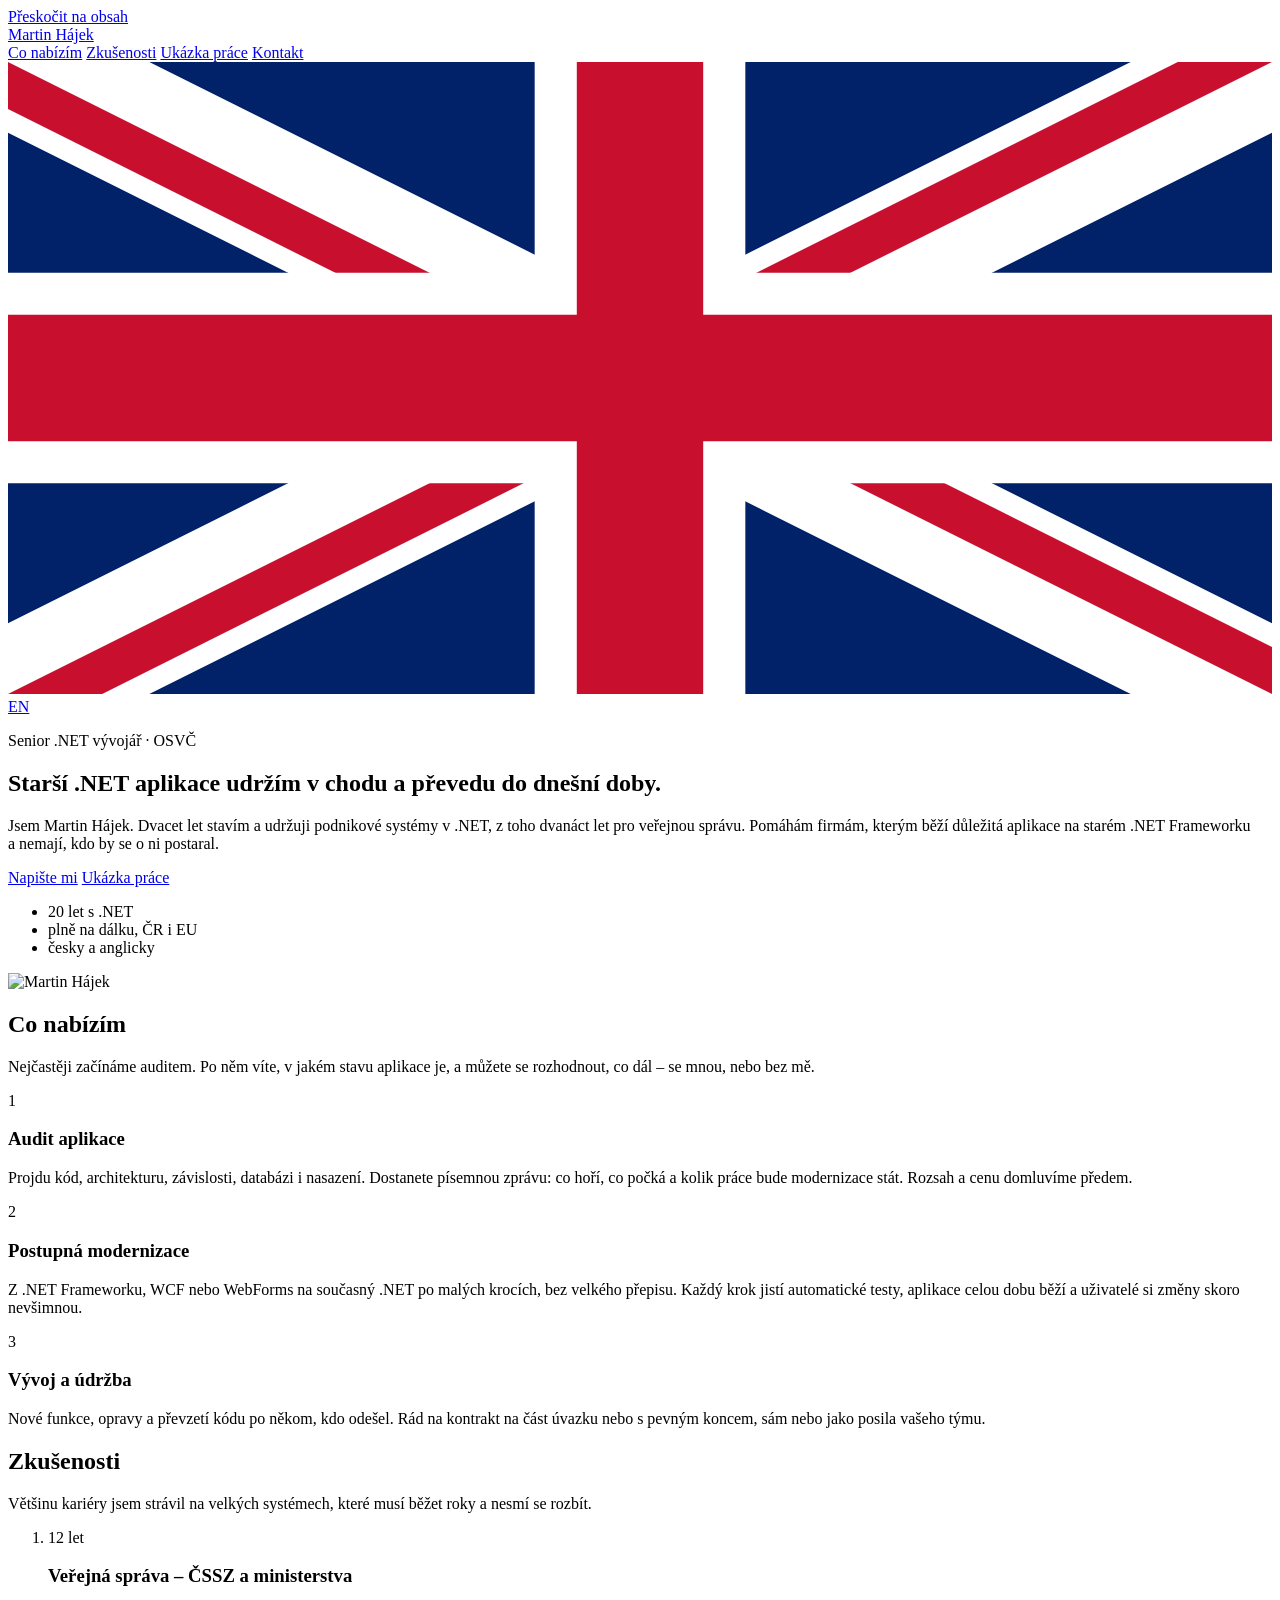
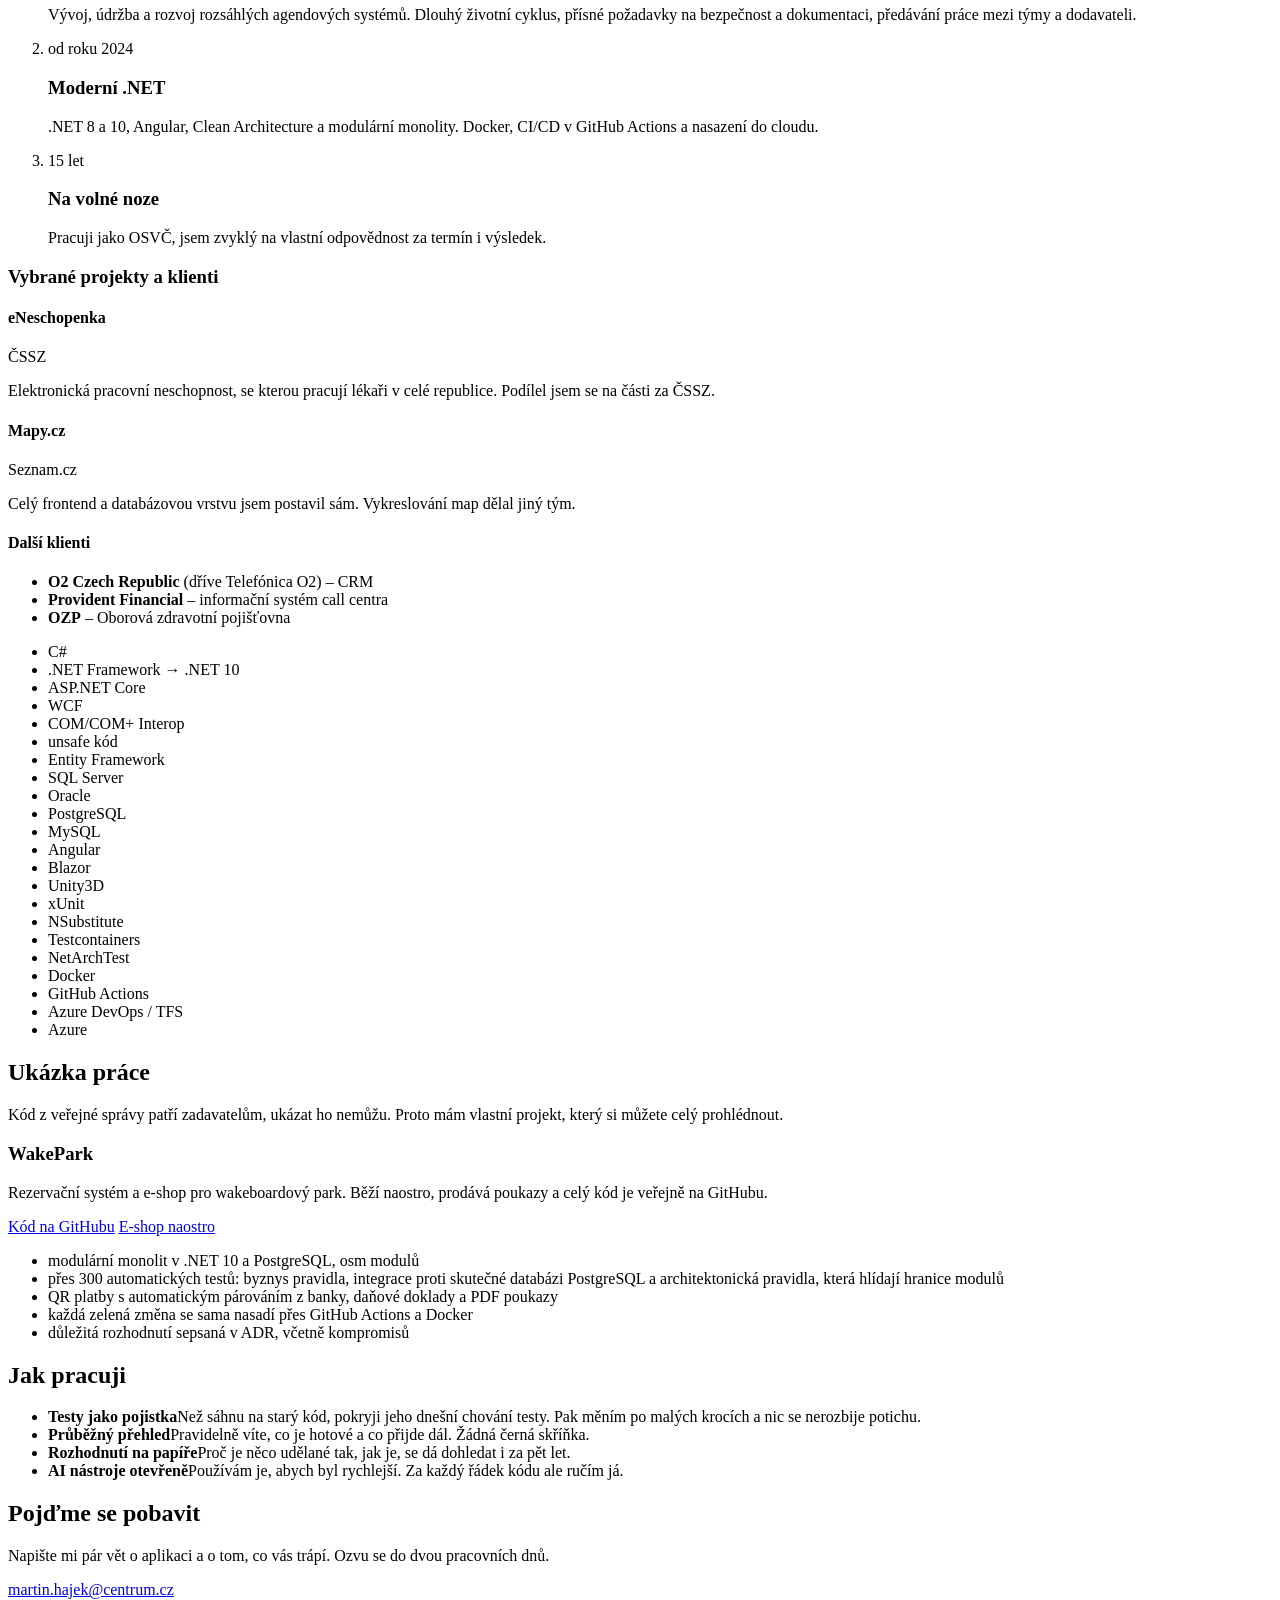
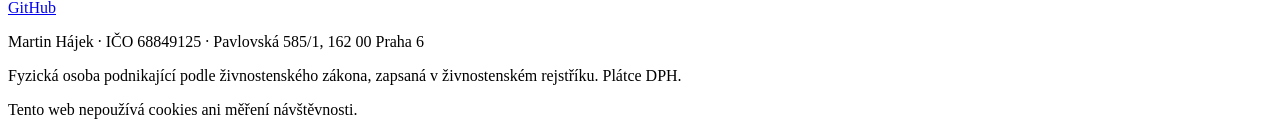
==== site/index.html @ a6adc8f2 "Důraz na automatické testy Modernizaci jistí testy, „Jak pracuji“ začíná charakterizačními testy pře" ====
<!doctype html>
<html lang="cs">
<head>
  <meta charset="utf-8">
  <meta name="viewport" content="width=device-width, initial-scale=1">
  <title>Martin Hájek – senior .NET vývojář, modernizace legacy aplikací</title>
  <meta name="description" content="Senior .NET vývojář na volné noze. Audit, údržba a postupná modernizace podnikových aplikací v .NET – 20 let praxe, 12 let na systémech veřejné správy.">
  <link rel="canonical" href="https://martinhajek.dev/">
  <link rel="alternate" hreflang="cs" href="https://martinhajek.dev/">
  <link rel="alternate" hreflang="en" href="https://martinhajek.dev/en/">
  <link rel="alternate" hreflang="x-default" href="https://martinhajek.dev/">
  <link rel="icon" href="/favicon.svg" type="image/svg+xml">
  <link rel="stylesheet" href="/styles.css">
  <meta property="og:type" content="website">
  <meta property="og:locale" content="cs_CZ">
  <meta property="og:title" content="Martin Hájek – senior .NET vývojář">
  <meta property="og:description" content="Audit, údržba a postupná modernizace podnikových aplikací v .NET.">
  <meta property="og:url" content="https://martinhajek.dev/">
  <script type="application/ld+json">
  {
    "@context": "https://schema.org",
    "@type": "Person",
    "name": "Martin Hájek",
    "jobTitle": "Senior .NET Developer",
    "url": "https://martinhajek.dev/",
    "email": "mailto:martin.hajek@centrum.cz",
    "sameAs": ["https://github.com/martasIII"],
    "knowsLanguage": ["cs", "en"]
  }
  </script>
</head>
<body>
  <a class="skip" href="#obsah">Přeskočit na obsah</a>

  <header class="header">
    <div class="wrap">
      <a class="brand" href="/">Martin Hájek</a>
      <nav class="nav" aria-label="Hlavní">
        <a href="#nabidka">Co nabízím</a>
        <a href="#zkusenosti">Zkušenosti</a>
        <a href="#ukazka">Ukázka práce</a>
        <a href="#kontakt">Kontakt</a>
      </nav>
      <a class="lang" href="/en/" hreflang="en" lang="en" title="English version">
        <svg viewBox="0 0 60 30" aria-hidden="true"><clipPath id="t"><path d="M30,15h30v15zv15h-30zh-30v-15zv-15h30z"/></clipPath><path d="M0,0v30h60v-30z" fill="#012169"/><path d="M0,0 60,30M60,0 0,30" stroke="#fff" stroke-width="6"/><path d="M0,0 60,30M60,0 0,30" clip-path="url(#t)" stroke="#C8102E" stroke-width="4"/><path d="M30,0v30M0,15h60" stroke="#fff" stroke-width="10"/><path d="M30,0v30M0,15h60" stroke="#C8102E" stroke-width="6"/></svg>
        EN
      </a>
    </div>
  </header>

  <main id="obsah">
    <section class="hero">
      <div class="wrap">
        <div>
          <p class="eyebrow">Senior .NET vývojář · OSVČ</p>
          <h1>Starší .NET aplikace udržím v&nbsp;chodu a&nbsp;převedu do dnešní doby.</h1>
          <p class="lead">Jsem Martin Hájek. Dvacet let stavím a&nbsp;udržuji podnikové systémy v&nbsp;.NET, z&nbsp;toho dvanáct let pro veřejnou správu. Pomáhám firmám, kterým běží důležitá aplikace na starém .NET Frameworku a&nbsp;nemají, kdo by se o&nbsp;ni postaral.</p>
          <div class="actions">
            <a class="button button--primary" href="mailto:martin.hajek@centrum.cz">Napište mi</a>
            <a class="button button--ghost" href="#ukazka">Ukázka práce</a>
          </div>
          <ul class="facts">
            <li>20 let s&nbsp;.NET</li>
            <li>plně na dálku, ČR i&nbsp;EU</li>
            <li>česky a&nbsp;anglicky</li>
          </ul>
        </div>
        <div class="portrait">
          <img src="/img/martin-hajek-480.jpg" srcset="/img/martin-hajek-480.jpg 480w, /img/martin-hajek-960.jpg 960w" sizes="(min-width: 48rem) 16rem, 60vw" width="480" height="480" alt="Martin Hájek" fetchpriority="high">
        </div>
      </div>
    </section>

    <section class="section" id="nabidka">
      <div class="wrap">
        <h2>Co nabízím</h2>
        <p class="section__intro">Nejčastěji začínáme auditem. Po něm víte, v&nbsp;jakém stavu aplikace je, a&nbsp;můžete se rozhodnout, co dál – se mnou, nebo bez mě.</p>
        <div class="cards">
          <article class="card">
            <span class="card__num">1</span>
            <h3>Audit aplikace</h3>
            <p>Projdu kód, architekturu, závislosti, databázi i&nbsp;nasazení. Dostanete písemnou zprávu: co hoří, co počká a&nbsp;kolik práce bude modernizace stát. Rozsah a&nbsp;cenu domluvíme předem.</p>
          </article>
          <article class="card">
            <span class="card__num">2</span>
            <h3>Postupná modernizace</h3>
            <p>Z .NET Frameworku, WCF nebo WebForms na současný .NET po malých krocích, bez velkého přepisu. Každý krok jistí automatické testy, aplikace celou dobu běží a&nbsp;uživatelé si změny skoro nevšimnou.</p>
          </article>
          <article class="card">
            <span class="card__num">3</span>
            <h3>Vývoj a&nbsp;údržba</h3>
            <p>Nové funkce, opravy a&nbsp;převzetí kódu po někom, kdo odešel. Rád na kontrakt na část úvazku nebo s&nbsp;pevným koncem, sám nebo jako posila vašeho týmu.</p>
          </article>
        </div>
      </div>
    </section>

    <section class="section" id="zkusenosti">
      <div class="wrap">
        <h2>Zkušenosti</h2>
        <p class="section__intro">Většinu kariéry jsem strávil na velkých systémech, které musí běžet roky a&nbsp;nesmí se rozbít.</p>
        <ol class="timeline">
          <li>
            <div class="timeline__when">12 let</div>
            <div>
              <h3>Veřejná správa – ČSSZ a&nbsp;ministerstva</h3>
              <p>Vývoj, údržba a&nbsp;rozvoj rozsáhlých agendových systémů. Dlouhý životní cyklus, přísné požadavky na bezpečnost a&nbsp;dokumentaci, předávání práce mezi týmy a&nbsp;dodavateli.</p>
            </div>
          </li>
          <li>
            <div class="timeline__when">od roku 2024</div>
            <div>
              <h3>Moderní .NET</h3>
              <p>.NET 8 a&nbsp;10, Angular, Clean Architecture a&nbsp;modulární monolity. Docker, CI/CD v&nbsp;GitHub Actions a&nbsp;nasazení do cloudu.</p>
            </div>
          </li>
          <li>
            <div class="timeline__when">15 let</div>
            <div>
              <h3>Na volné noze</h3>
              <p>Pracuji jako OSVČ, jsem zvyklý na vlastní odpovědnost za termín i&nbsp;výsledek.</p>
            </div>
          </li>
        </ol>
        <h3 class="subhead">Vybrané projekty a&nbsp;klienti</h3>
        <div class="cards cards--spaced">
          <article class="card">
            <h4>eNeschopenka</h4>
            <p class="card__who">ČSSZ</p>
            <p>Elektronická pracovní neschopnost, se kterou pracují lékaři v&nbsp;celé republice. Podílel jsem se na části za ČSSZ.</p>
          </article>
          <article class="card">
            <h4>Mapy.cz</h4>
            <p class="card__who">Seznam.cz</p>
            <p>Celý frontend a&nbsp;databázovou vrstvu jsem postavil sám. Vykreslování map dělal jiný tým.</p>
          </article>
          <article class="card">
            <h4>Další klienti</h4>
            <ul class="card__list">
              <li><strong>O2 Czech Republic</strong> (dříve Telefónica O2) – CRM</li>
              <li><strong>Provident Financial</strong> – informační systém call centra</li>
              <li><strong>OZP</strong> – Oborová zdravotní pojišťovna</li>
            </ul>
          </article>
        </div>
        <ul class="tags" aria-label="Technologie">
          <li>C#</li>
          <li>.NET Framework → .NET 10</li>
          <li>ASP.NET Core</li>
          <li>WCF</li>
          <li>COM/COM+ Interop</li>
          <li>unsafe kód</li>
          <li>Entity Framework</li>
          <li>SQL Server</li>
          <li>Oracle</li>
          <li>PostgreSQL</li>
          <li>MySQL</li>
          <li>Angular</li>
          <li>Blazor</li>
          <li>Unity3D</li>
          <li>xUnit</li>
          <li>NSubstitute</li>
          <li>Testcontainers</li>
          <li>NetArchTest</li>
          <li>Docker</li>
          <li>GitHub Actions</li>
          <li>Azure DevOps / TFS</li>
          <li>Azure</li>
        </ul>
      </div>
    </section>

    <section class="section" id="ukazka">
      <div class="wrap">
        <h2>Ukázka práce</h2>
        <p class="section__intro">Kód z&nbsp;veřejné správy patří zadavatelům, ukázat ho nemůžu. Proto mám vlastní projekt, který si můžete celý prohlédnout.</p>
        <div class="showcase">
          <div>
            <h3>WakePark</h3>
            <p>Rezervační systém a&nbsp;e-shop pro wakeboardový park. Běží naostro, prodává poukazy a&nbsp;celý kód je veřejně na GitHubu.</p>
            <div class="actions">
              <a class="button button--primary" href="https://github.com/martasIII/WakePark">Kód na GitHubu</a>
              <a class="button button--ghost" href="https://novy.wake-dzban.cz/eshop">E-shop naostro</a>
            </div>
          </div>
          <ul class="checks">
            <li>modulární monolit v&nbsp;.NET 10 a&nbsp;PostgreSQL, osm modulů</li>
            <li>přes 300 automatických testů: byznys pravidla, integrace proti skutečné databázi PostgreSQL a&nbsp;architektonická pravidla, která hlídají hranice modulů</li>
            <li>QR platby s&nbsp;automatickým párováním z&nbsp;banky, daňové doklady a&nbsp;PDF poukazy</li>
            <li>každá zelená změna se sama nasadí přes GitHub Actions a&nbsp;Docker</li>
            <li>důležitá rozhodnutí sepsaná v&nbsp;ADR, včetně kompromisů</li>
          </ul>
        </div>
      </div>
    </section>

    <section class="section" id="jak-pracuji">
      <div class="wrap">
        <h2>Jak pracuji</h2>
        <ul class="principles">
          <li><strong>Testy jako pojistka</strong><span>Než sáhnu na starý kód, pokryji jeho dnešní chování testy. Pak měním po malých krocích a&nbsp;nic se nerozbije potichu.</span></li>
          <li><strong>Průběžný přehled</strong><span>Pravidelně víte, co je hotové a&nbsp;co přijde dál. Žádná černá skříňka.</span></li>
          <li><strong>Rozhodnutí na papíře</strong><span>Proč je něco udělané tak, jak je, se dá dohledat i&nbsp;za pět let.</span></li>
          <li><strong>AI nástroje otevřeně</strong><span>Používám je, abych byl rychlejší. Za každý řádek kódu ale ručím já.</span></li>
        </ul>
      </div>
    </section>

    <section class="section contact" id="kontakt">
      <div class="wrap">
        <h2>Pojďme se pobavit</h2>
        <p class="section__intro">Napište mi pár vět o&nbsp;aplikaci a&nbsp;o&nbsp;tom, co vás trápí. Ozvu se do dvou pracovních dnů.</p>
        <a class="contact__mail" href="mailto:martin.hajek@centrum.cz">martin.hajek@centrum.cz</a>
        <div class="actions">
          <a class="button button--ghost" href="https://github.com/martasIII">GitHub</a>
        </div>
      </div>
    </section>
  </main>

  <footer class="footer">
    <div class="wrap">
      <p>Martin Hájek · IČO 68849125 · Pavlovská 585/1, 162&nbsp;00 Praha&nbsp;6</p>
      <p>Fyzická osoba podnikající podle živnostenského zákona, zapsaná v&nbsp;živnostenském rejstříku. Plátce DPH.</p>
      <p>Tento web nepoužívá cookies ani měření návštěvnosti.</p>
    </div>
  </footer>
</body>
</html>
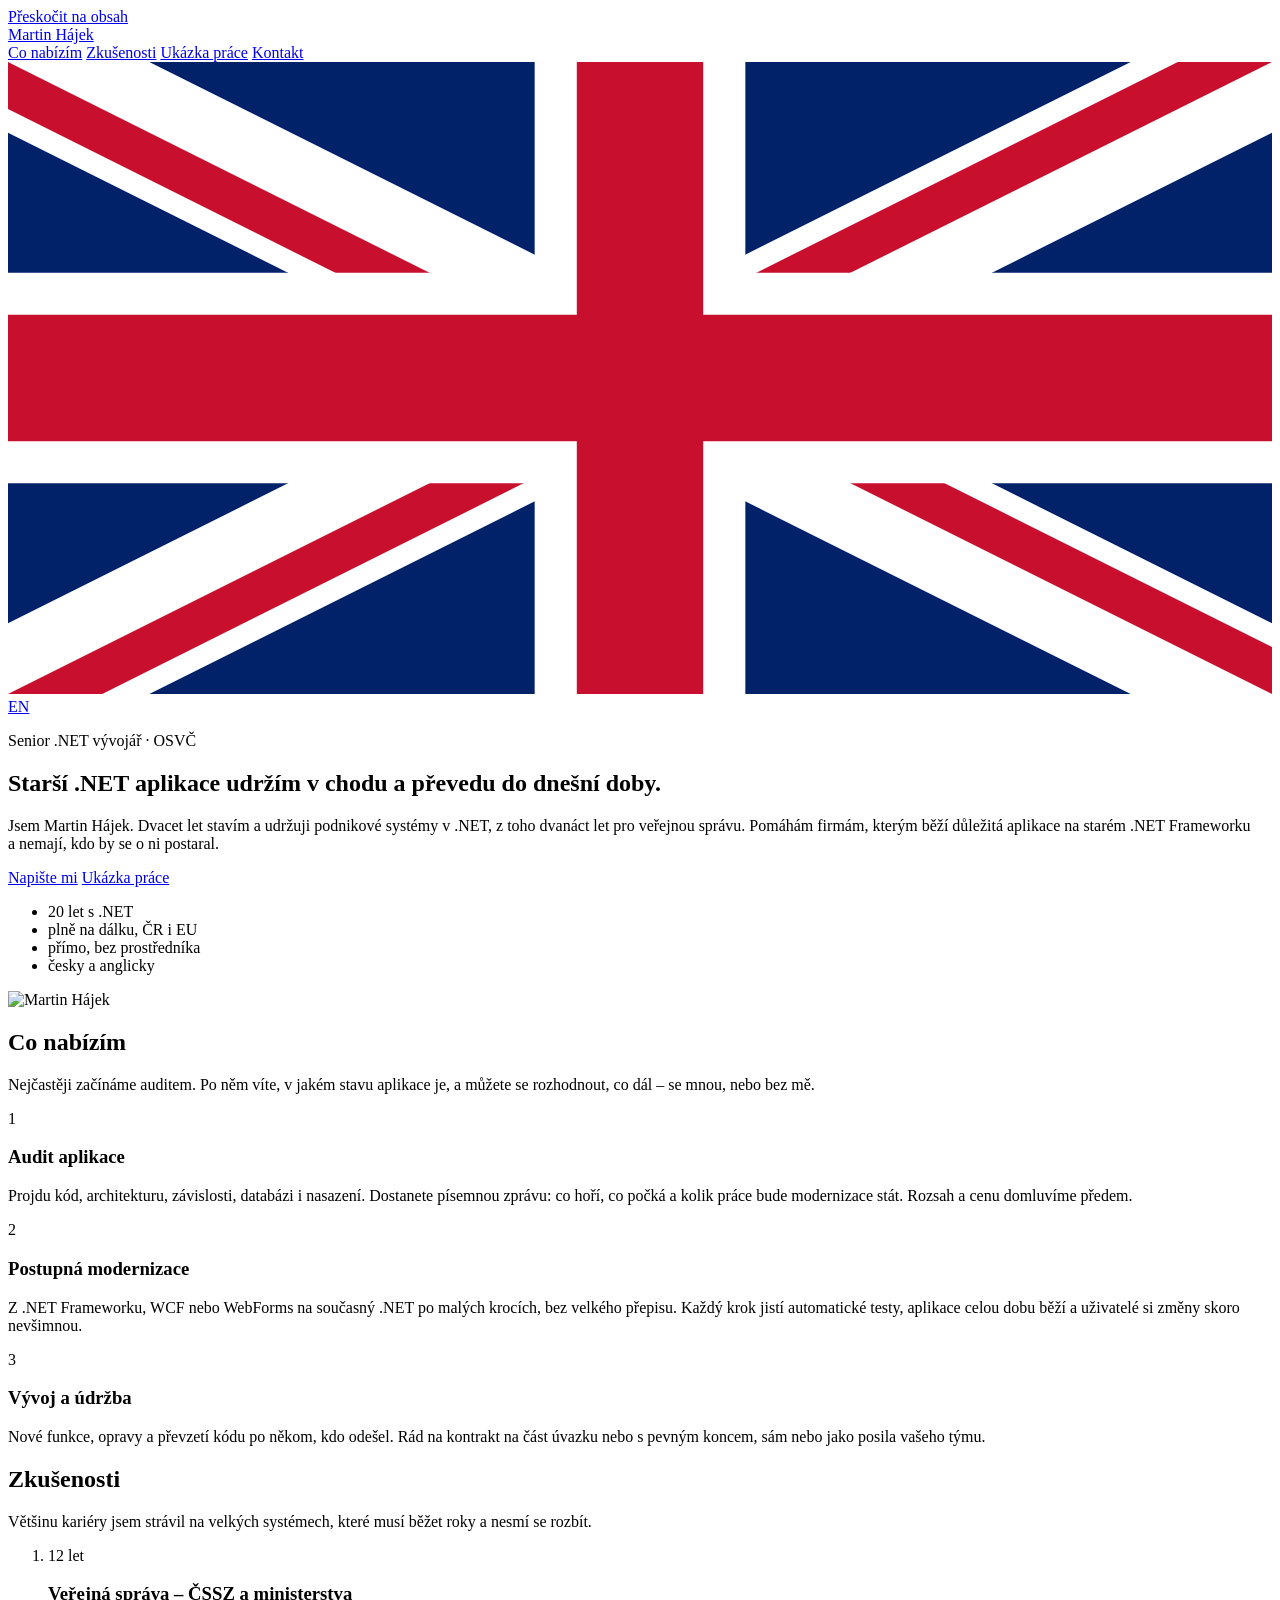
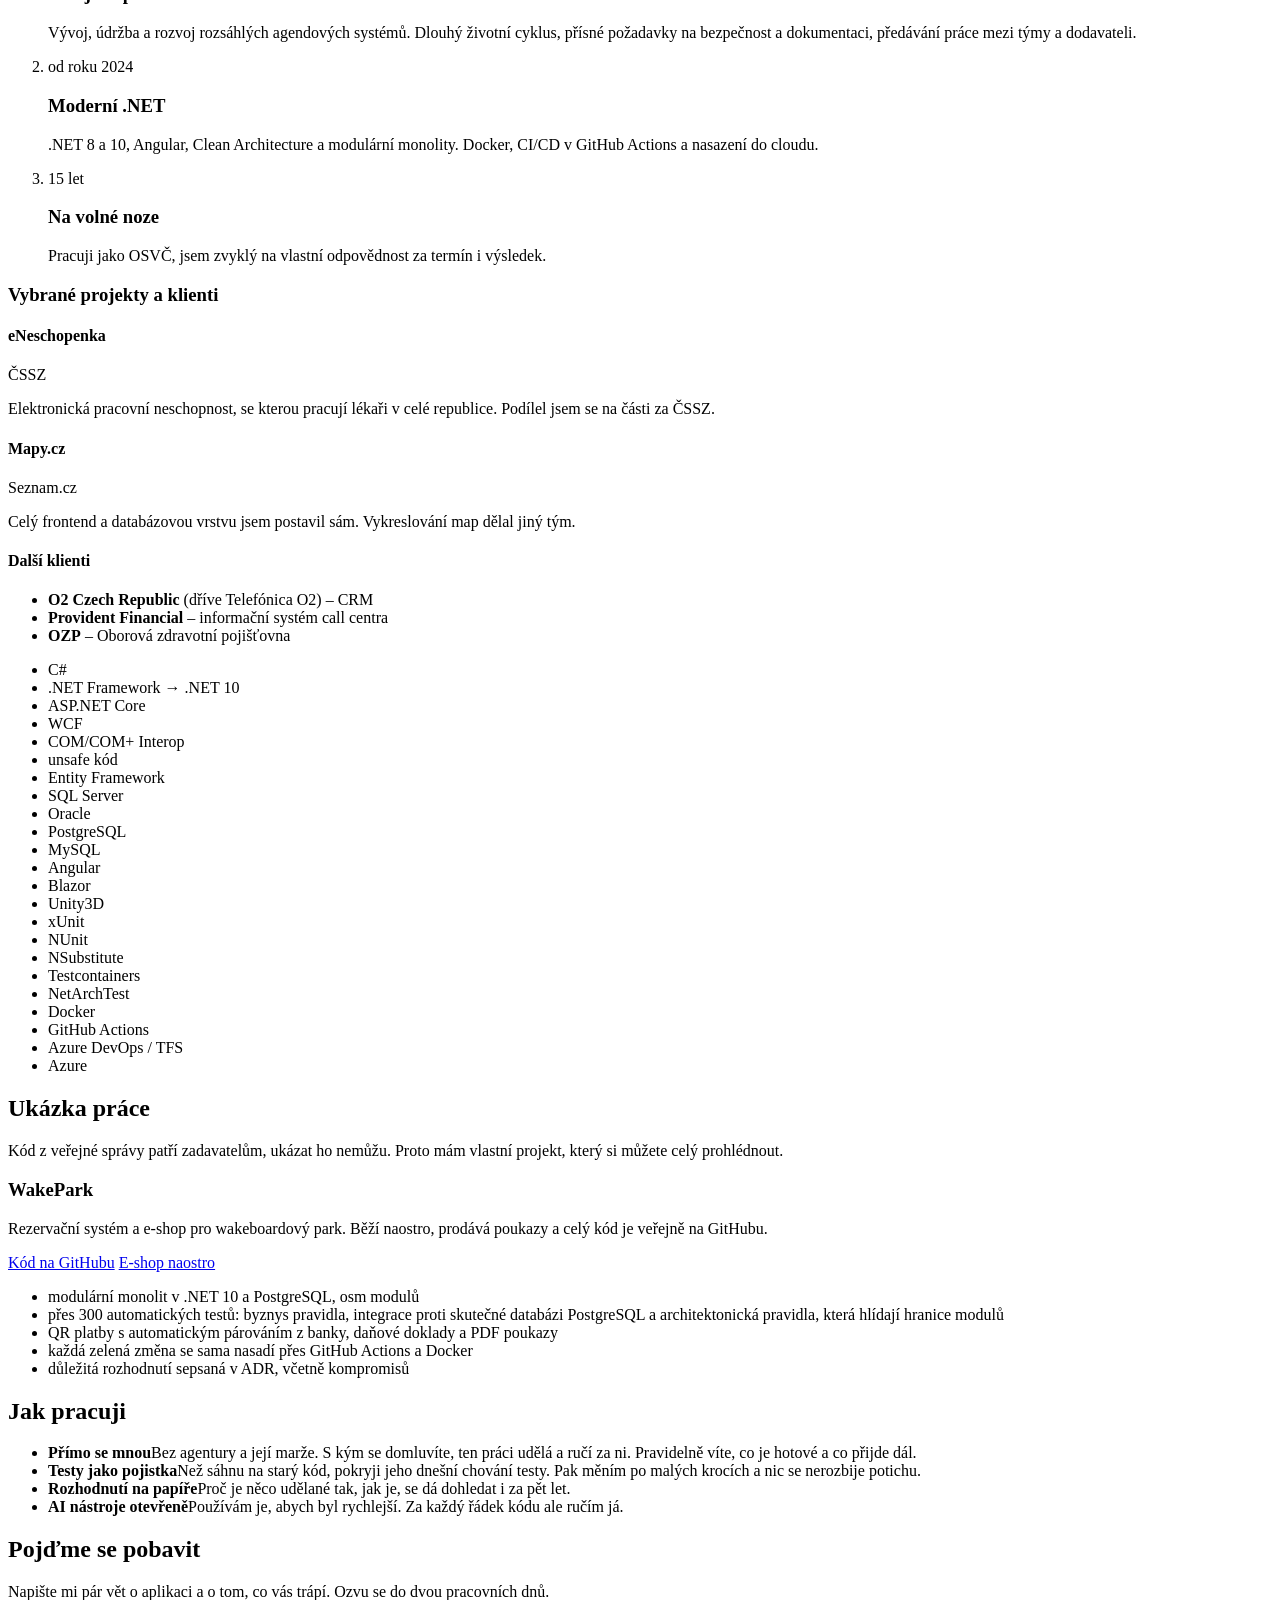
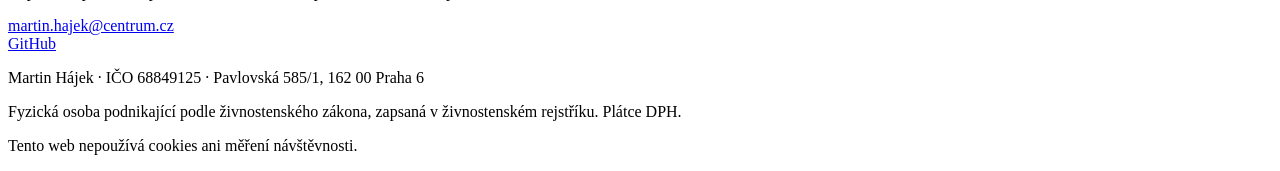
==== commit a76ee644: "Přímá spolupráce bez prostředníka, NUnit „Jak pracuji“ začíná bodem „Přímo se mnou“ (bez agentury a " ====
--- a/site/index.html
+++ b/site/index.html
@@ -62,6 +62,7 @@
           <ul class="facts">
             <li>20 let s&nbsp;.NET</li>
             <li>plně na dálku, ČR i&nbsp;EU</li>
+            <li>přímo, bez prostředníka</li>
             <li>česky a&nbsp;anglicky</li>
           </ul>
         </div>
@@ -159,6 +160,7 @@
           <li>Blazor</li>
           <li>Unity3D</li>
           <li>xUnit</li>
+          <li>NUnit</li>
           <li>NSubstitute</li>
           <li>Testcontainers</li>
           <li>NetArchTest</li>
@@ -198,8 +200,8 @@
       <div class="wrap">
         <h2>Jak pracuji</h2>
         <ul class="principles">
+          <li><strong>Přímo se mnou</strong><span>Bez agentury a&nbsp;její marže. S&nbsp;kým se domluvíte, ten práci udělá a&nbsp;ručí za ni. Pravidelně víte, co je hotové a&nbsp;co přijde dál.</span></li>
           <li><strong>Testy jako pojistka</strong><span>Než sáhnu na starý kód, pokryji jeho dnešní chování testy. Pak měním po malých krocích a&nbsp;nic se nerozbije potichu.</span></li>
-          <li><strong>Průběžný přehled</strong><span>Pravidelně víte, co je hotové a&nbsp;co přijde dál. Žádná černá skříňka.</span></li>
           <li><strong>Rozhodnutí na papíře</strong><span>Proč je něco udělané tak, jak je, se dá dohledat i&nbsp;za pět let.</span></li>
           <li><strong>AI nástroje otevřeně</strong><span>Používám je, abych byl rychlejší. Za každý řádek kódu ale ručím já.</span></li>
         </ul>
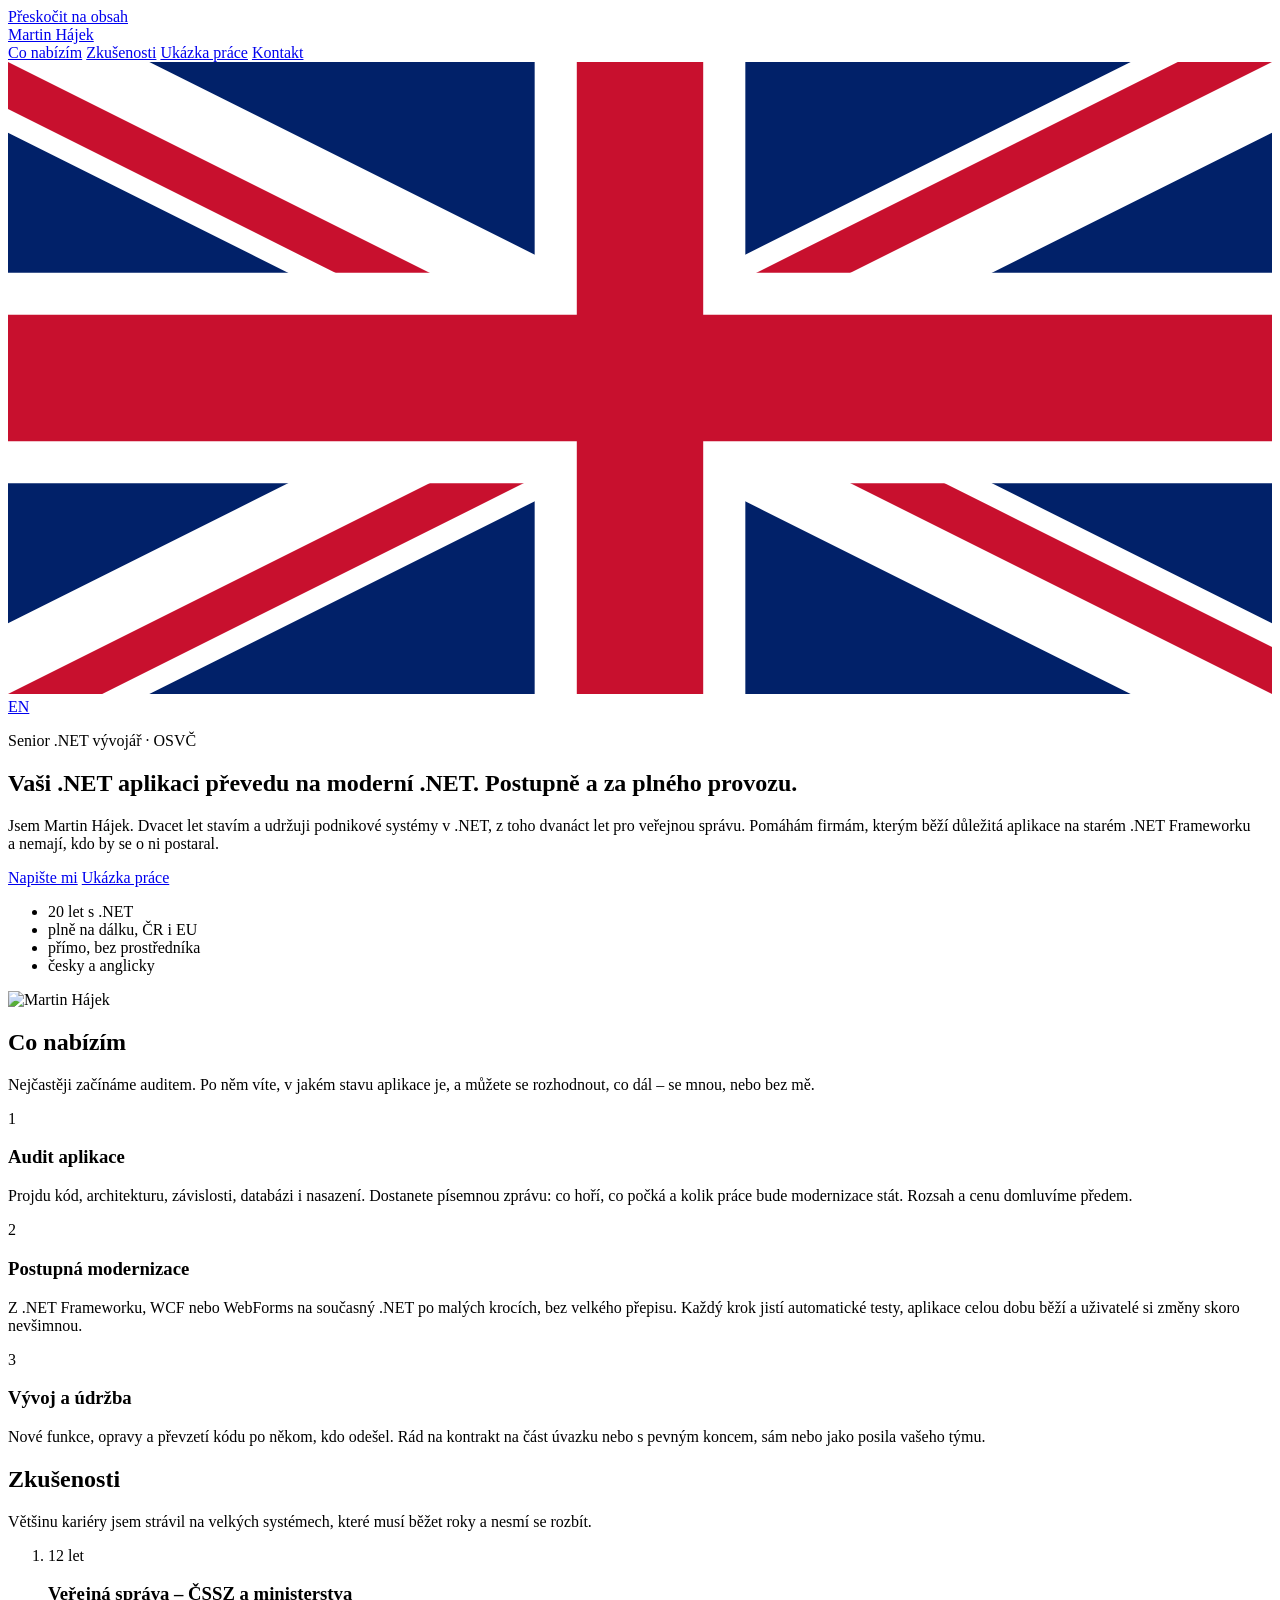
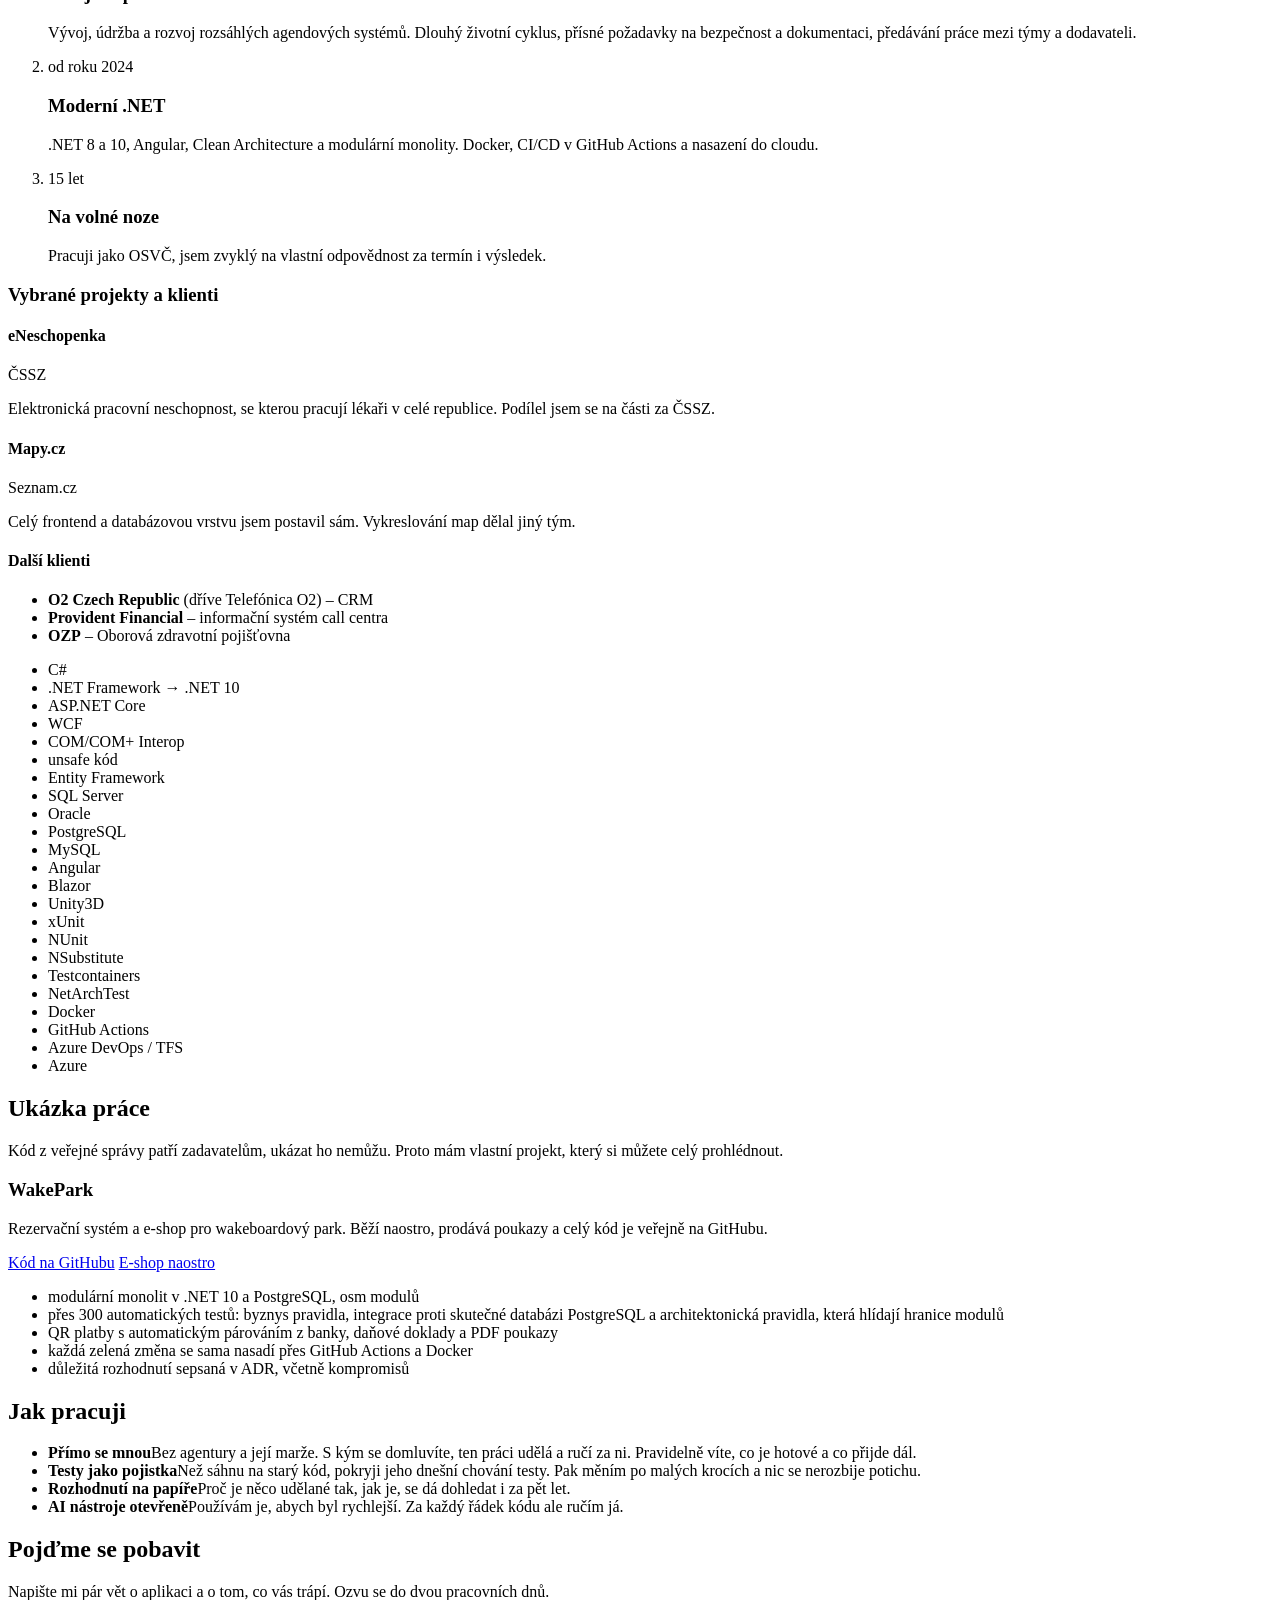
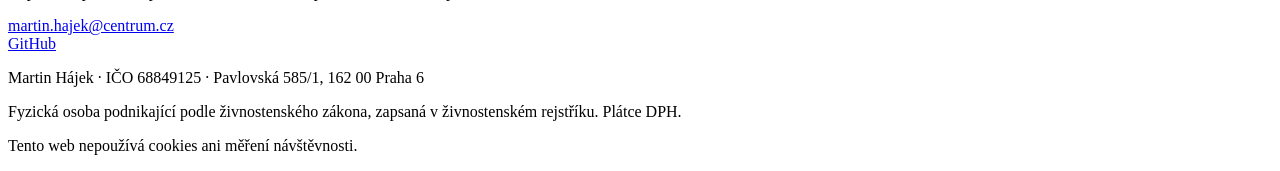
==== commit 11c5c641: "Nadpis: zákazník a moderní .NET místo „Starší“ Co-Authored-By: Claude Opus 5.5 <noreply@anthropic.co" ====
--- a/site/index.html
+++ b/site/index.html
@@ -53,7 +53,7 @@
       <div class="wrap">
         <div>
           <p class="eyebrow">Senior .NET vývojář · OSVČ</p>
-          <h1>Starší .NET aplikace udržím v&nbsp;chodu a&nbsp;převedu do dnešní doby.</h1>
+          <h1>Vaši .NET aplikaci převedu na moderní&nbsp;.NET. Postupně a&nbsp;za plného provozu.</h1>
           <p class="lead">Jsem Martin Hájek. Dvacet let stavím a&nbsp;udržuji podnikové systémy v&nbsp;.NET, z&nbsp;toho dvanáct let pro veřejnou správu. Pomáhám firmám, kterým běží důležitá aplikace na starém .NET Frameworku a&nbsp;nemají, kdo by se o&nbsp;ni postaral.</p>
           <div class="actions">
             <a class="button button--primary" href="mailto:martin.hajek@centrum.cz">Napište mi</a>
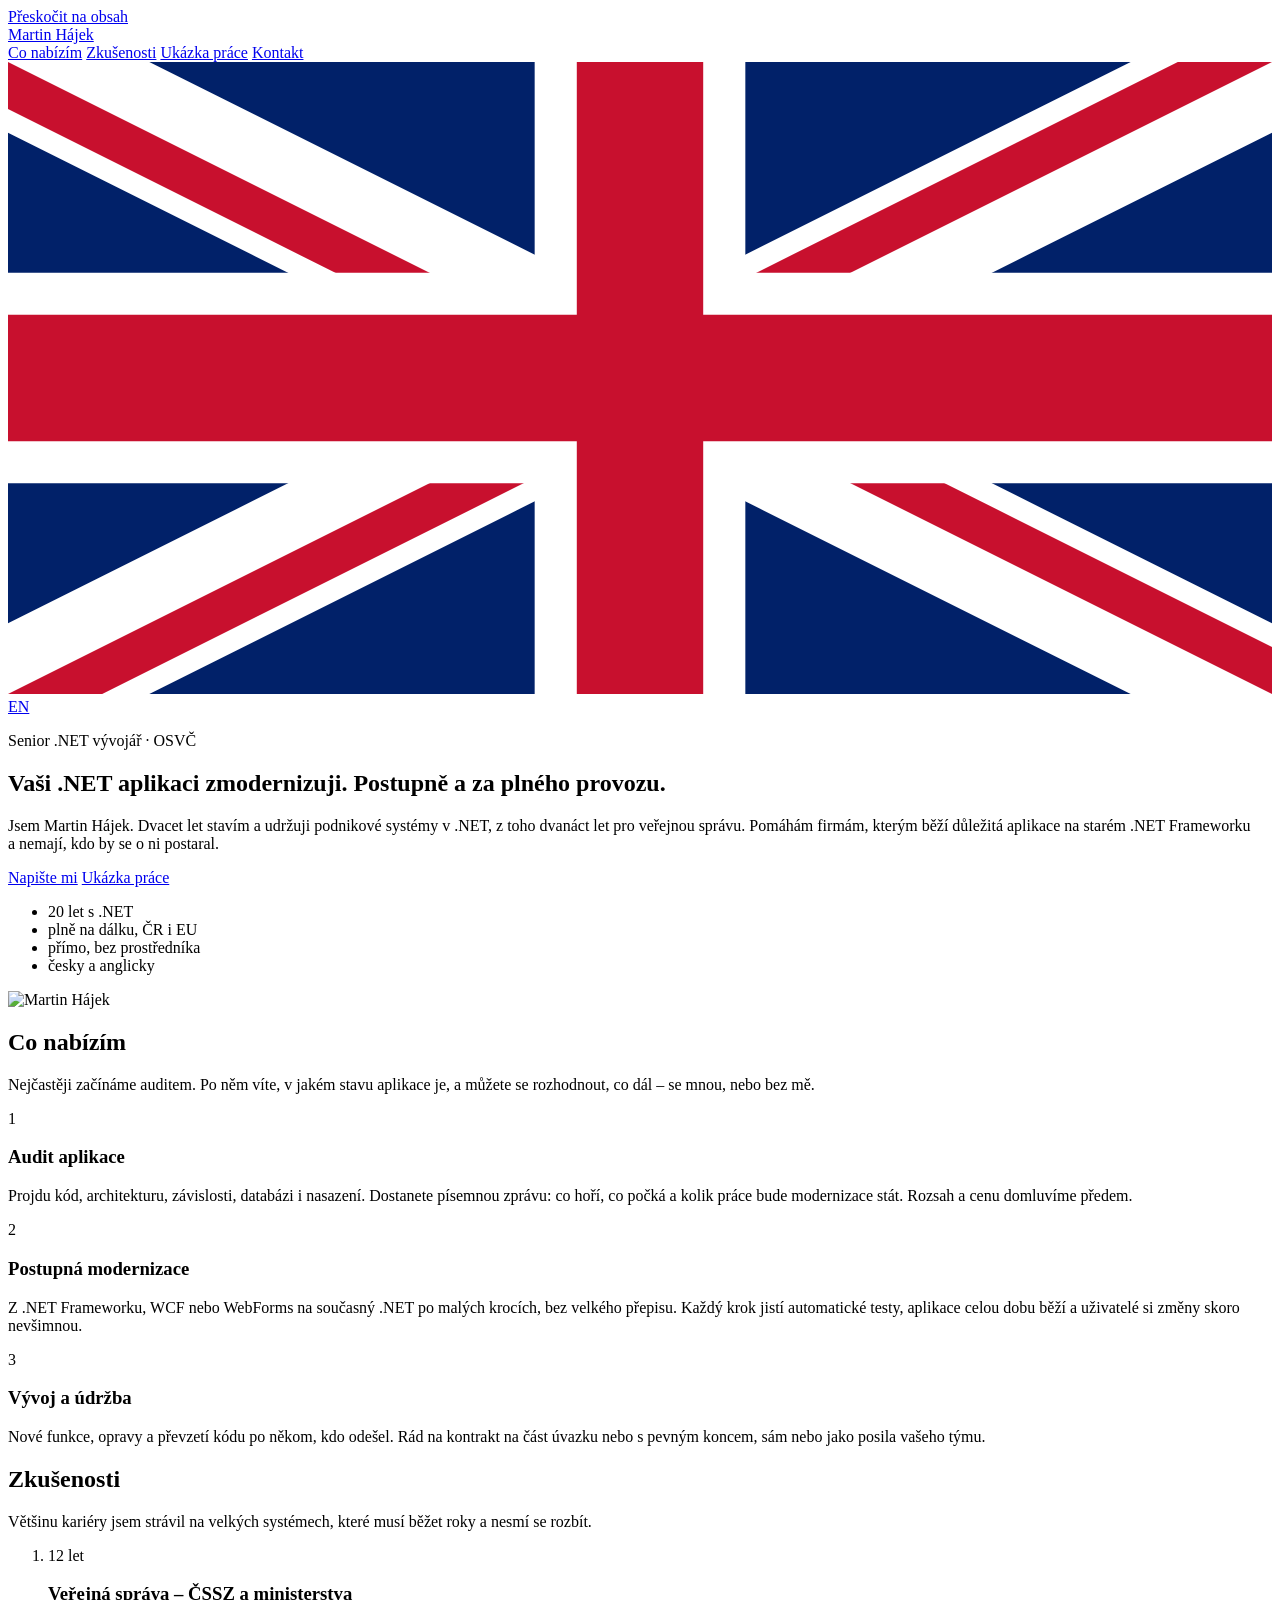
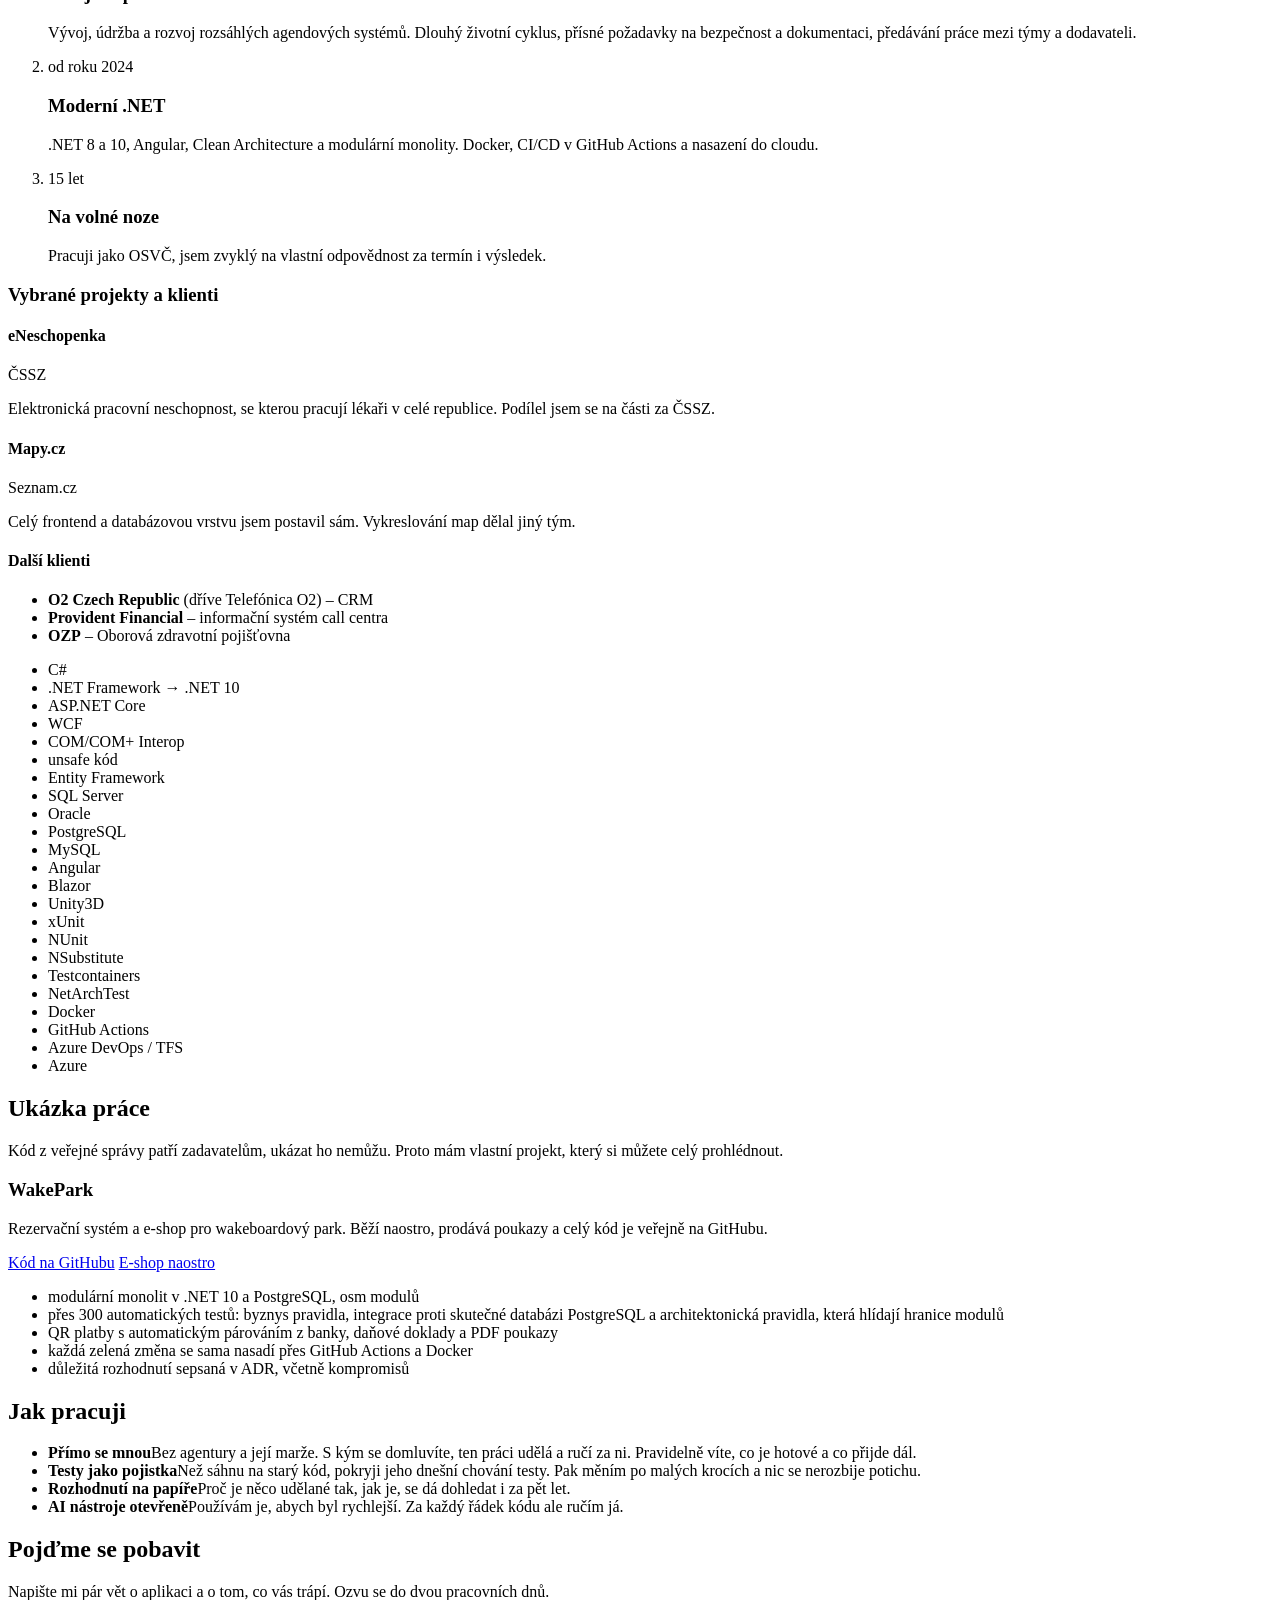
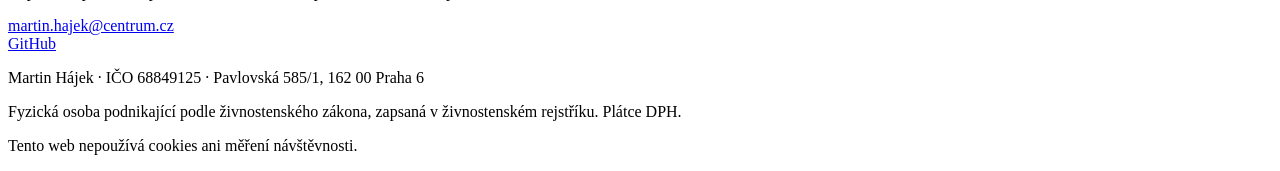
==== commit a10ca540: "Nadpis bez dvojího .NET (CS zmodernizuji, EN legacy → state of the art) Co-Authored-By: Claude Opus " ====
--- a/site/index.html
+++ b/site/index.html
@@ -53,7 +53,7 @@
       <div class="wrap">
         <div>
           <p class="eyebrow">Senior .NET vývojář · OSVČ</p>
-          <h1>Vaši .NET aplikaci převedu na moderní&nbsp;.NET. Postupně a&nbsp;za plného provozu.</h1>
+          <h1>Vaši .NET aplikaci zmodernizuji. Postupně a&nbsp;za plného provozu.</h1>
           <p class="lead">Jsem Martin Hájek. Dvacet let stavím a&nbsp;udržuji podnikové systémy v&nbsp;.NET, z&nbsp;toho dvanáct let pro veřejnou správu. Pomáhám firmám, kterým běží důležitá aplikace na starém .NET Frameworku a&nbsp;nemají, kdo by se o&nbsp;ni postaral.</p>
           <div class="actions">
             <a class="button button--primary" href="mailto:martin.hajek@centrum.cz">Napište mi</a>
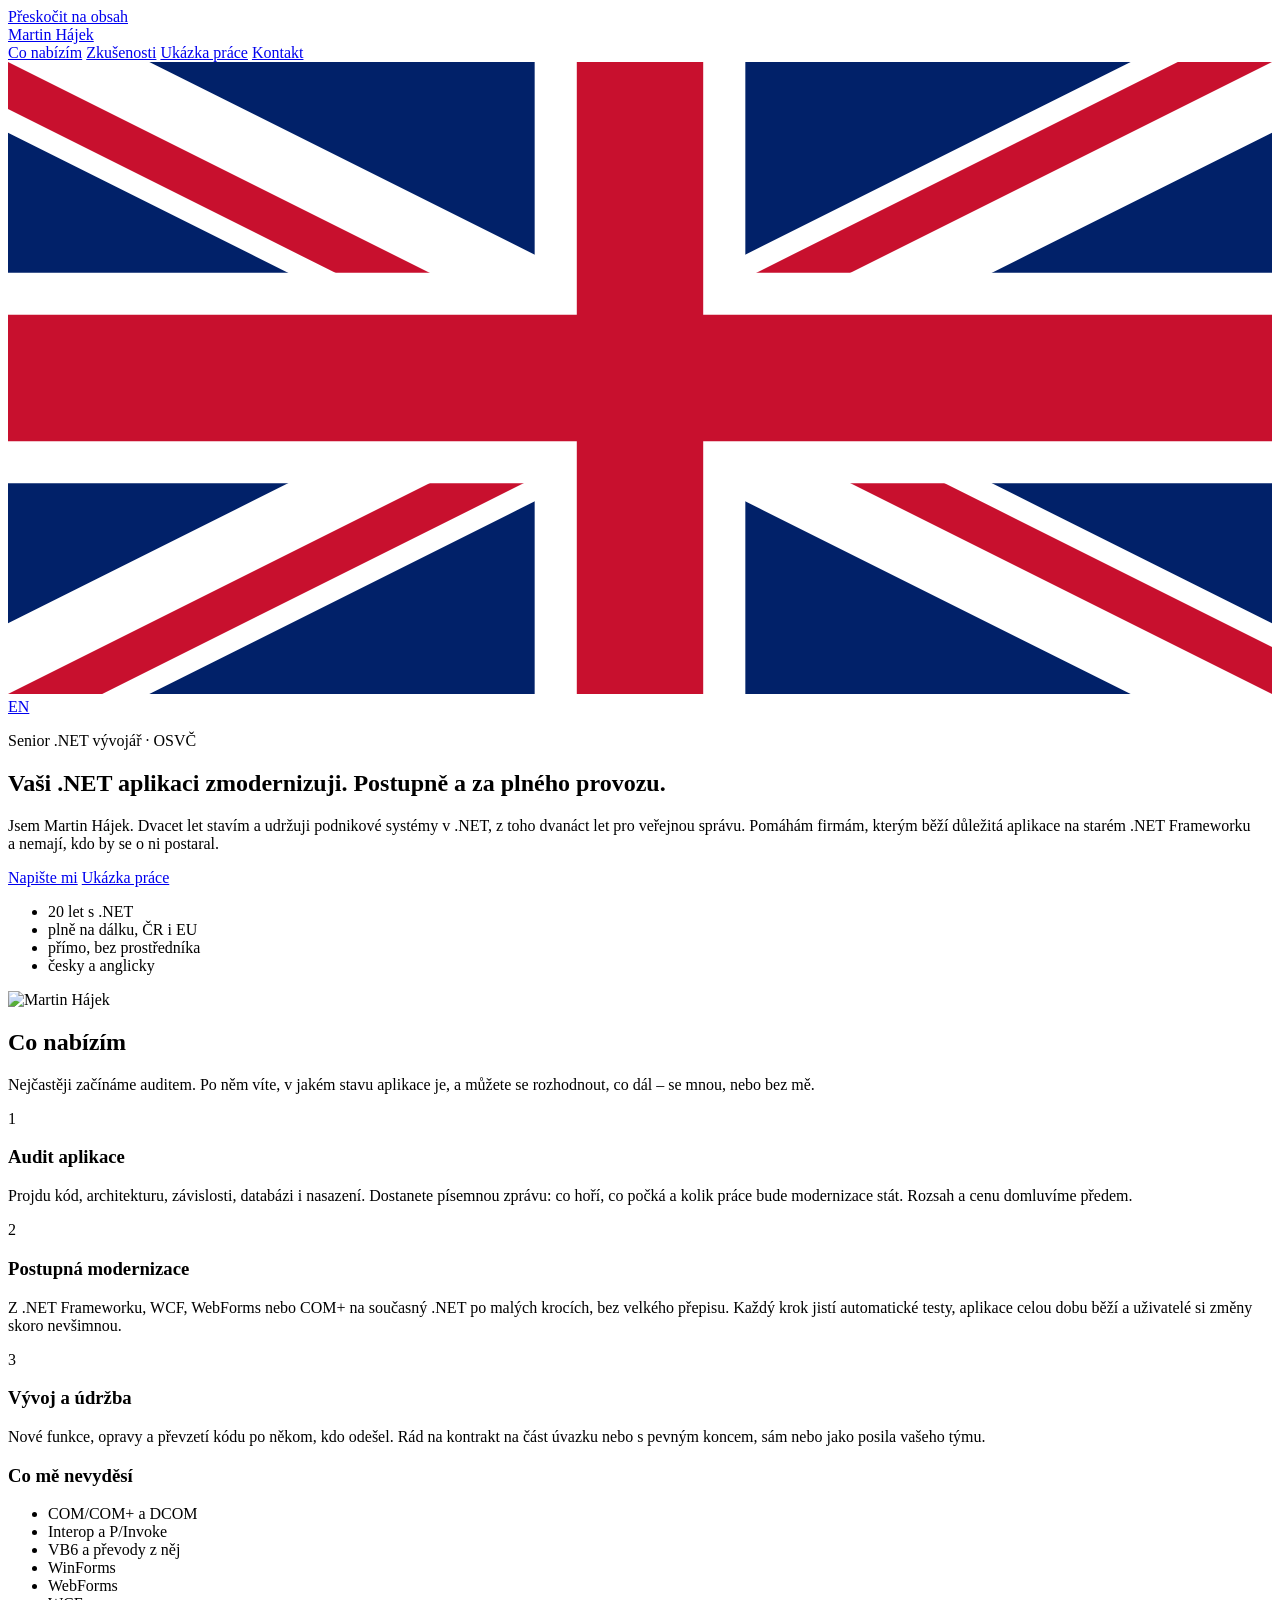
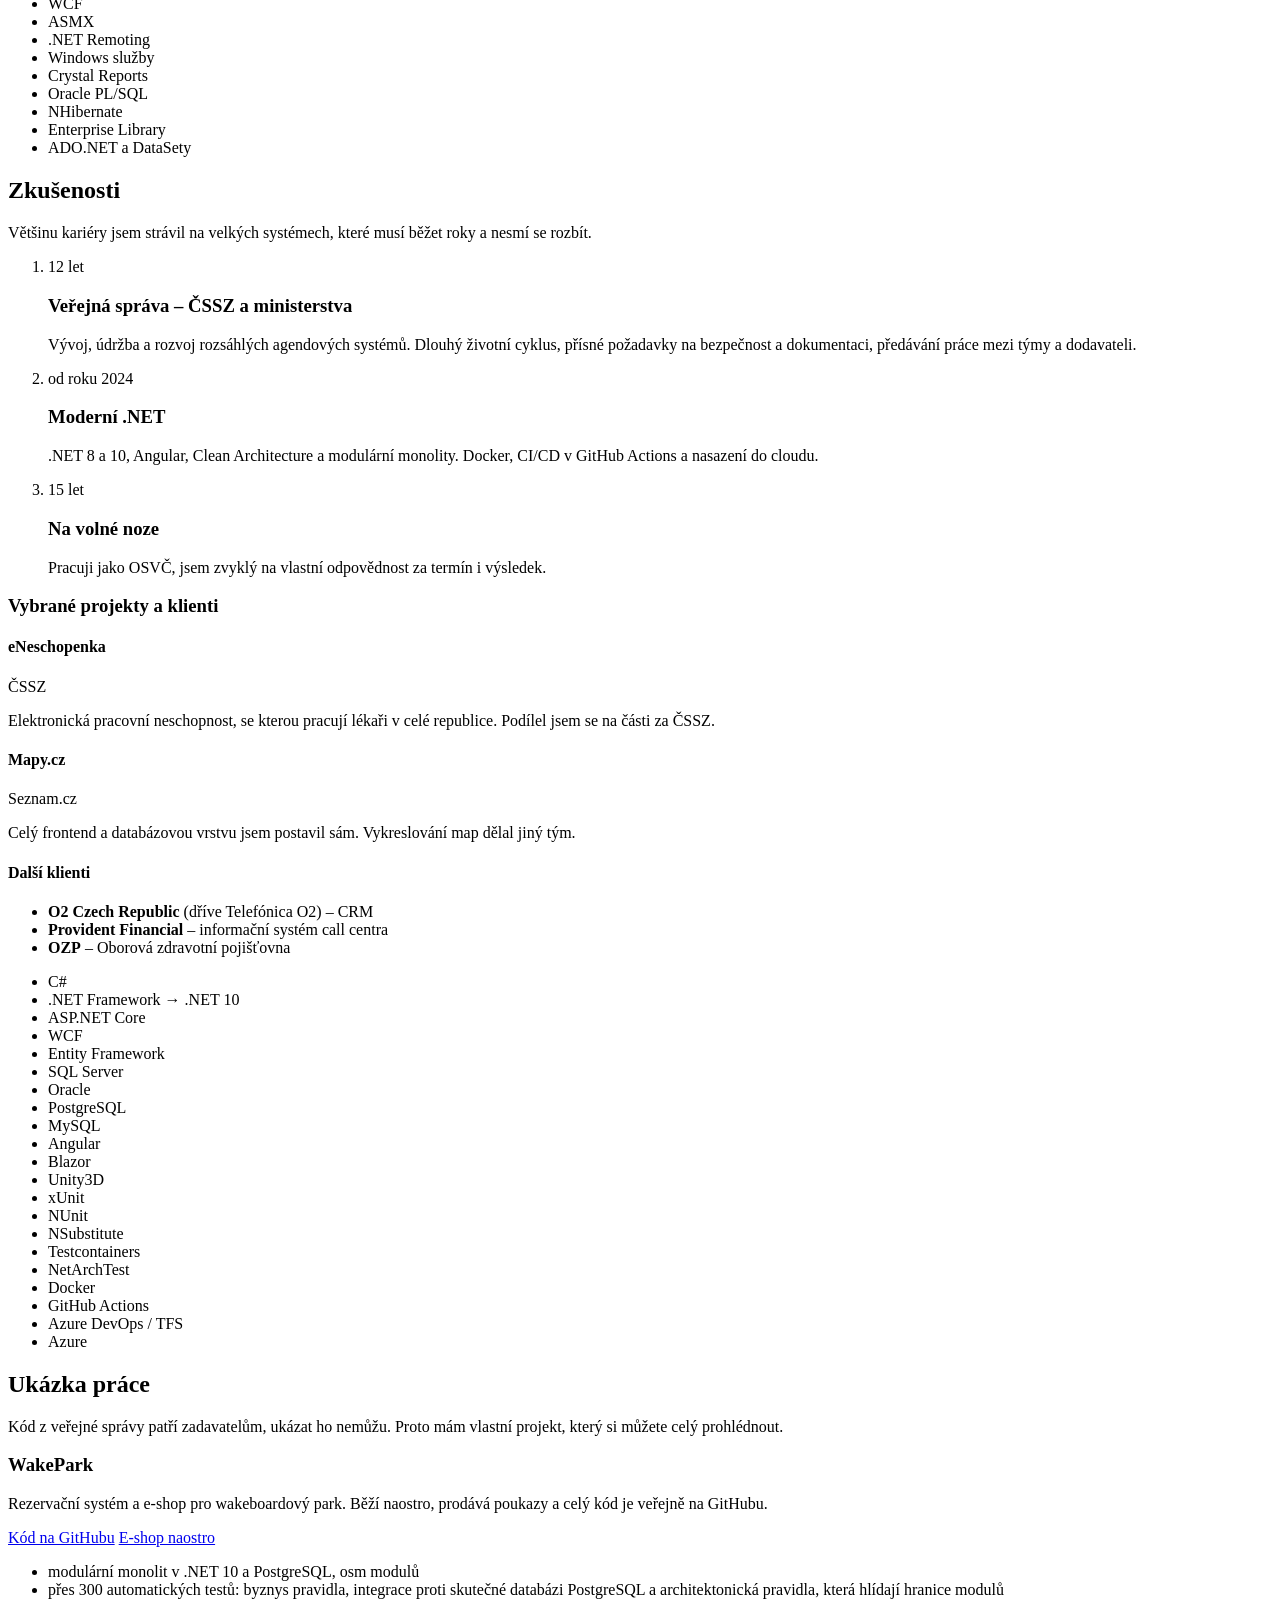
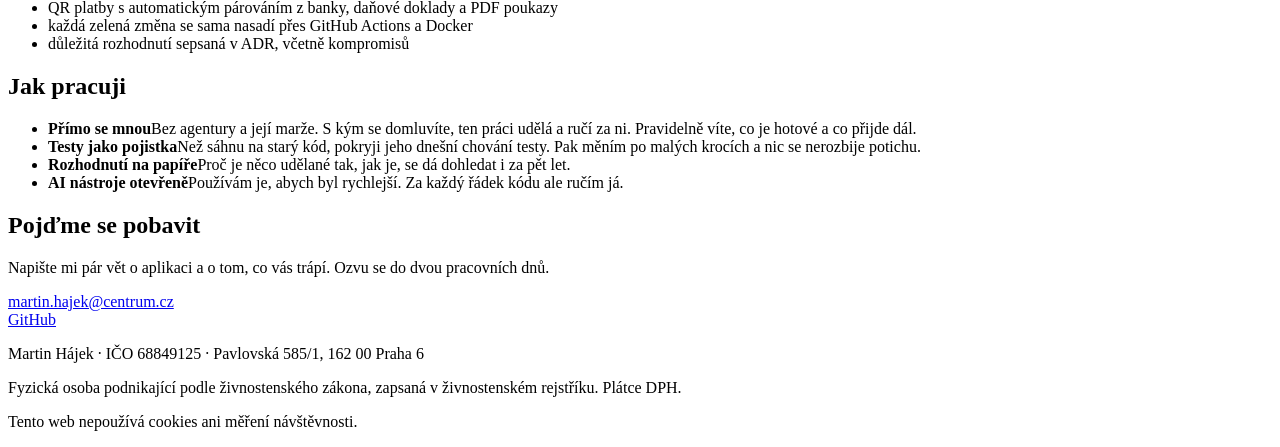
==== commit dc347eb6: "Blok „Co mě nevyděsí“ se staršími technologiemi, COM+ v modernizaci Co-Authored-By: Claude Opus 5.5 " ====
--- a/site/index.html
+++ b/site/index.html
@@ -85,7 +85,7 @@
           <article class="card">
             <span class="card__num">2</span>
             <h3>Postupná modernizace</h3>
-            <p>Z .NET Frameworku, WCF nebo WebForms na současný .NET po malých krocích, bez velkého přepisu. Každý krok jistí automatické testy, aplikace celou dobu běží a&nbsp;uživatelé si změny skoro nevšimnou.</p>
+            <p>Z .NET Frameworku, WCF, WebForms nebo COM+ na současný .NET po malých krocích, bez velkého přepisu. Každý krok jistí automatické testy, aplikace celou dobu běží a&nbsp;uživatelé si změny skoro nevšimnou.</p>
           </article>
           <article class="card">
             <span class="card__num">3</span>
@@ -93,6 +93,23 @@
             <p>Nové funkce, opravy a&nbsp;převzetí kódu po někom, kdo odešel. Rád na kontrakt na část úvazku nebo s&nbsp;pevným koncem, sám nebo jako posila vašeho týmu.</p>
           </article>
         </div>
+        <h3 class="subhead subhead--legacy">Co mě nevyděsí</h3>
+        <ul class="tags tags--legacy" aria-label="Starší technologie">
+          <li>COM/COM+ a&nbsp;DCOM</li>
+          <li>Interop a&nbsp;P/Invoke</li>
+          <li>VB6 a&nbsp;převody z&nbsp;něj</li>
+          <li>WinForms</li>
+          <li>WebForms</li>
+          <li>WCF</li>
+          <li>ASMX</li>
+          <li>.NET Remoting</li>
+          <li>Windows služby</li>
+          <li>Crystal Reports</li>
+          <li>Oracle PL/SQL</li>
+          <li>NHibernate</li>
+          <li>Enterprise Library</li>
+          <li>ADO.NET a&nbsp;DataSety</li>
+        </ul>
       </div>
     </section>
 
@@ -149,8 +166,6 @@
           <li>.NET Framework → .NET 10</li>
           <li>ASP.NET Core</li>
           <li>WCF</li>
-          <li>COM/COM+ Interop</li>
-          <li>unsafe kód</li>
           <li>Entity Framework</li>
           <li>SQL Server</li>
           <li>Oracle</li>
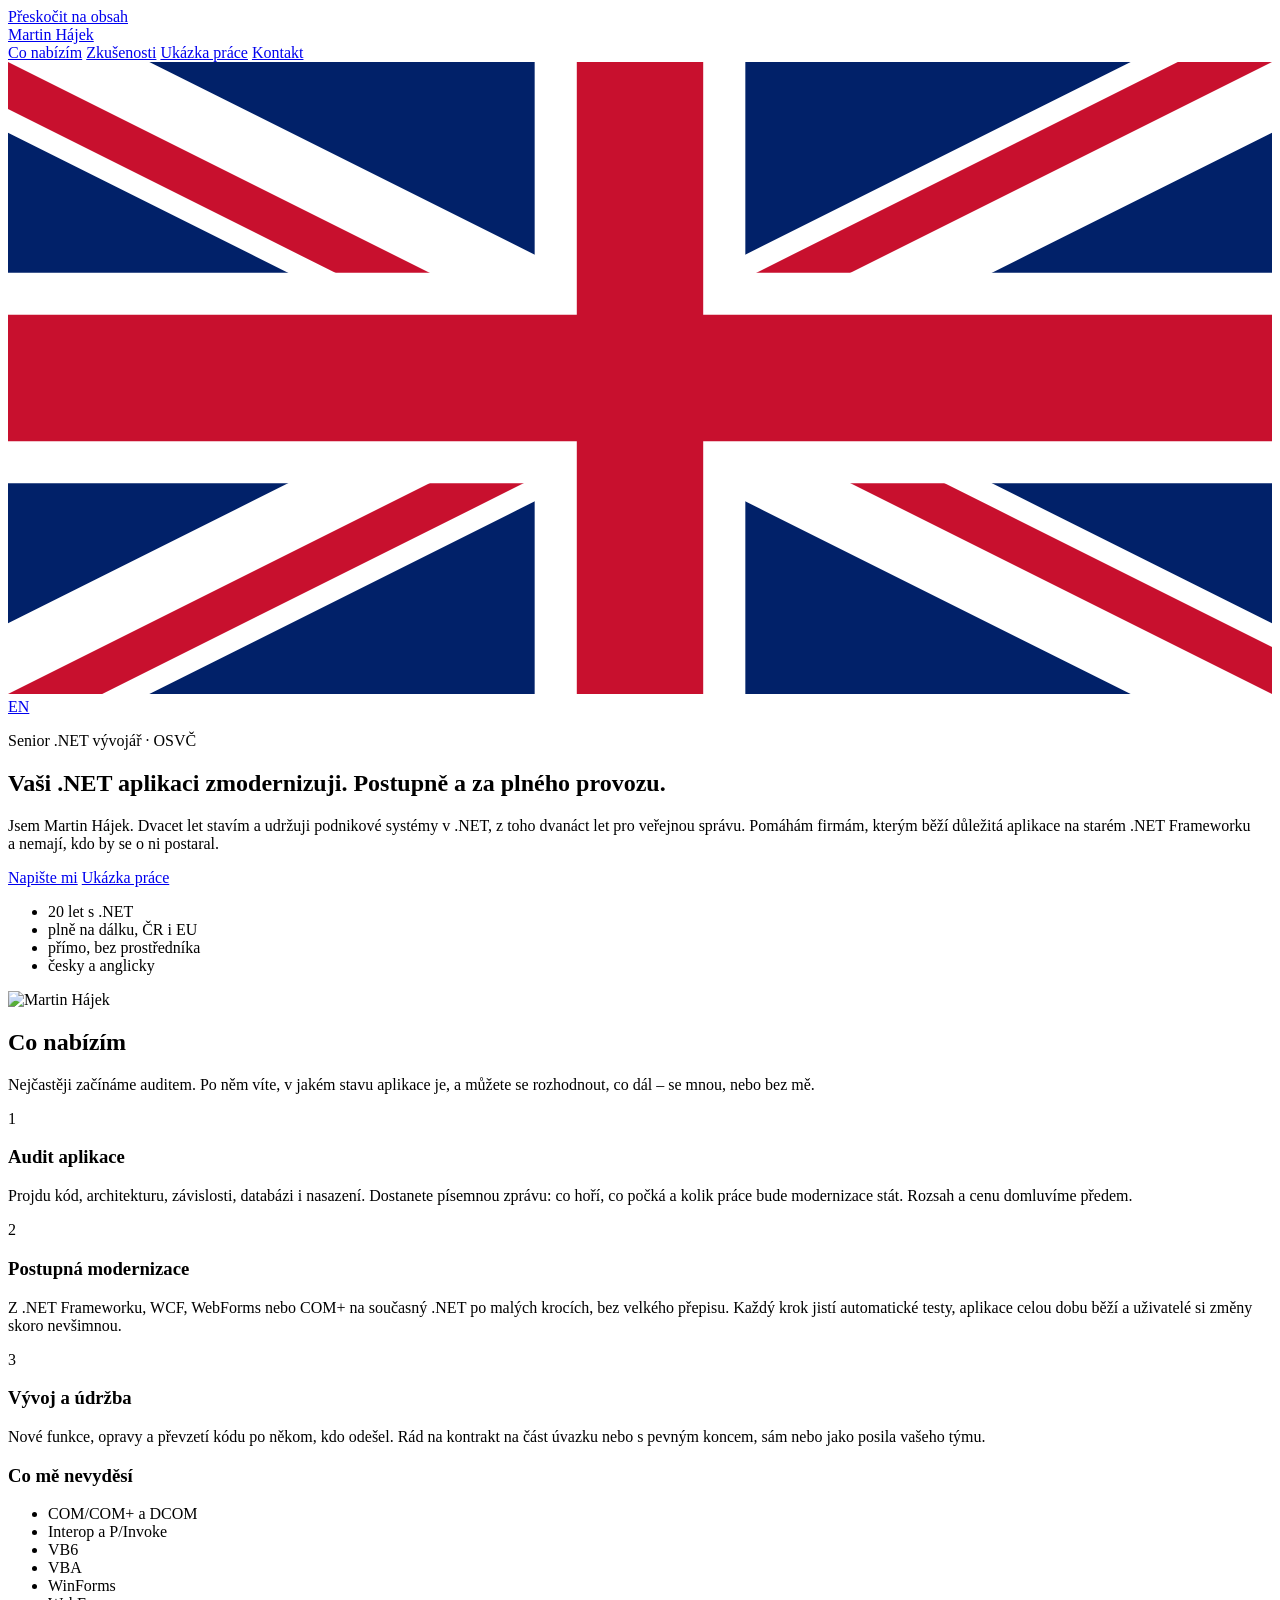
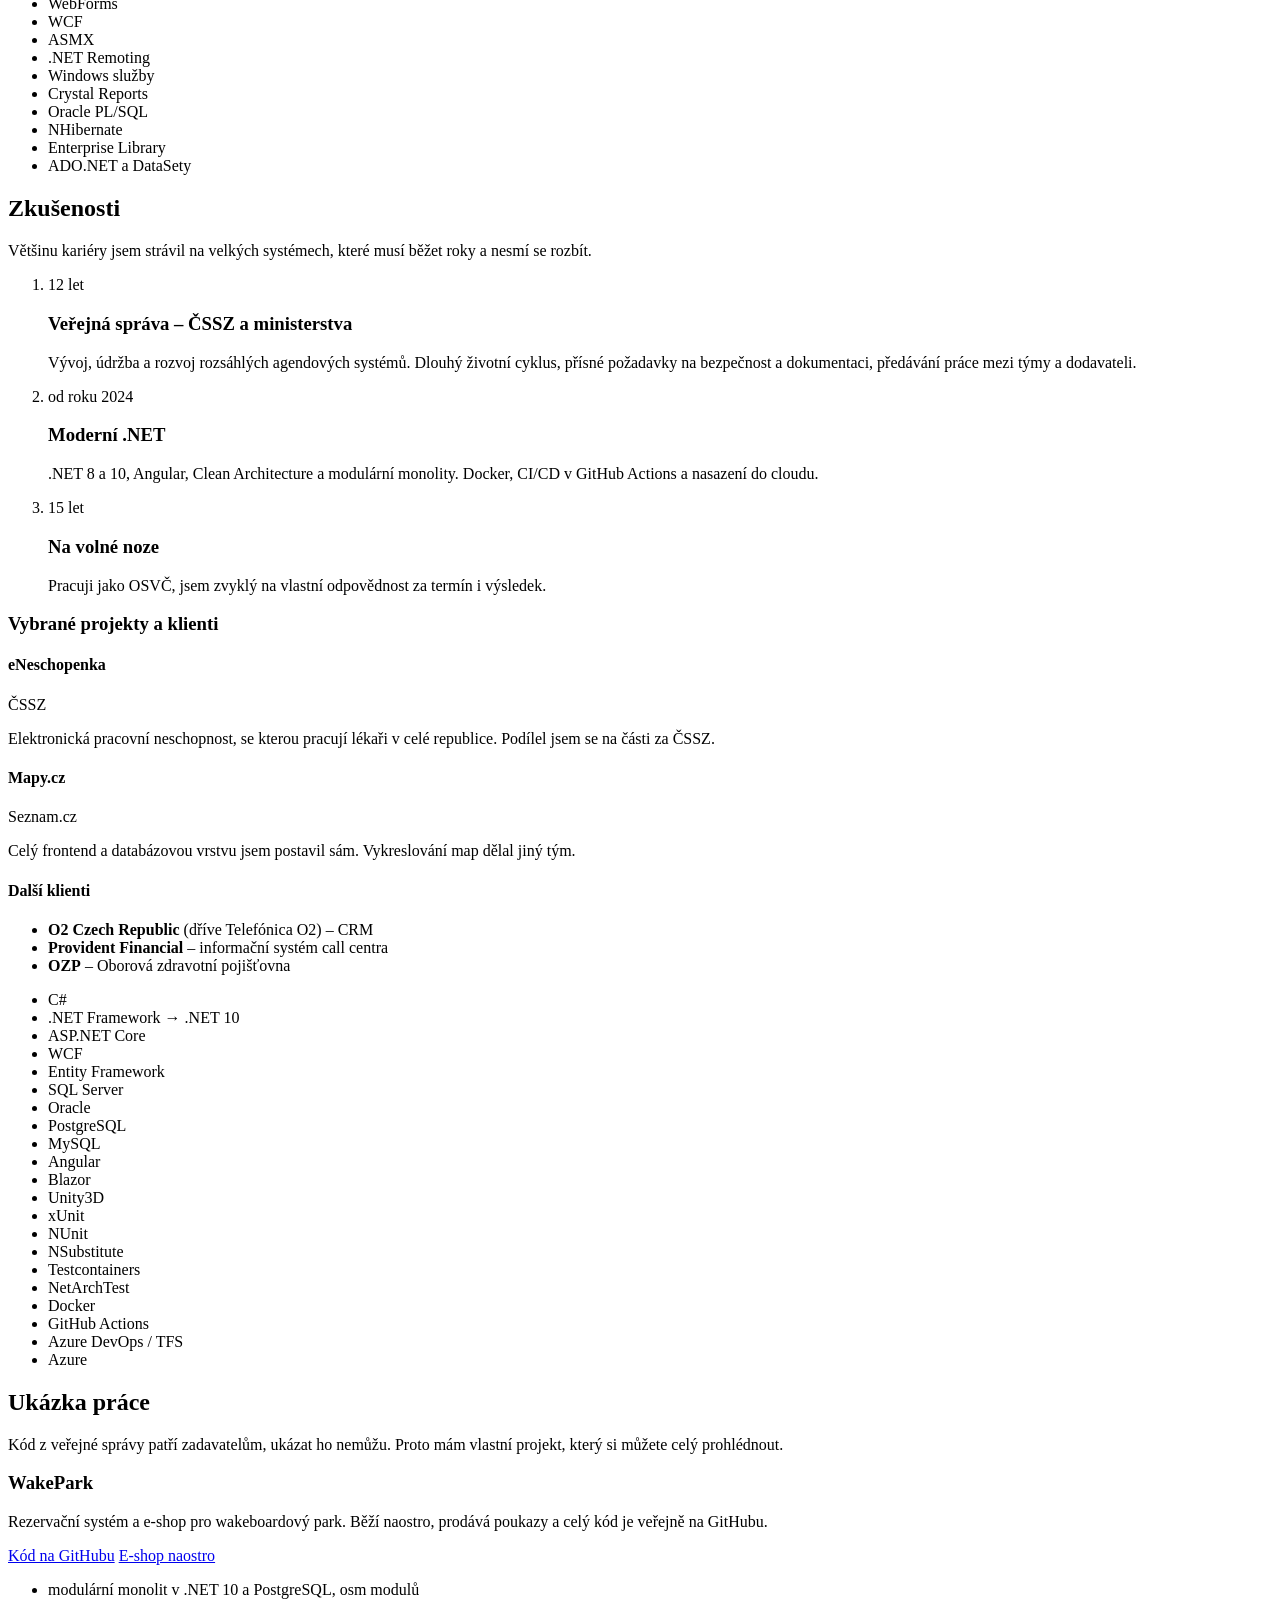
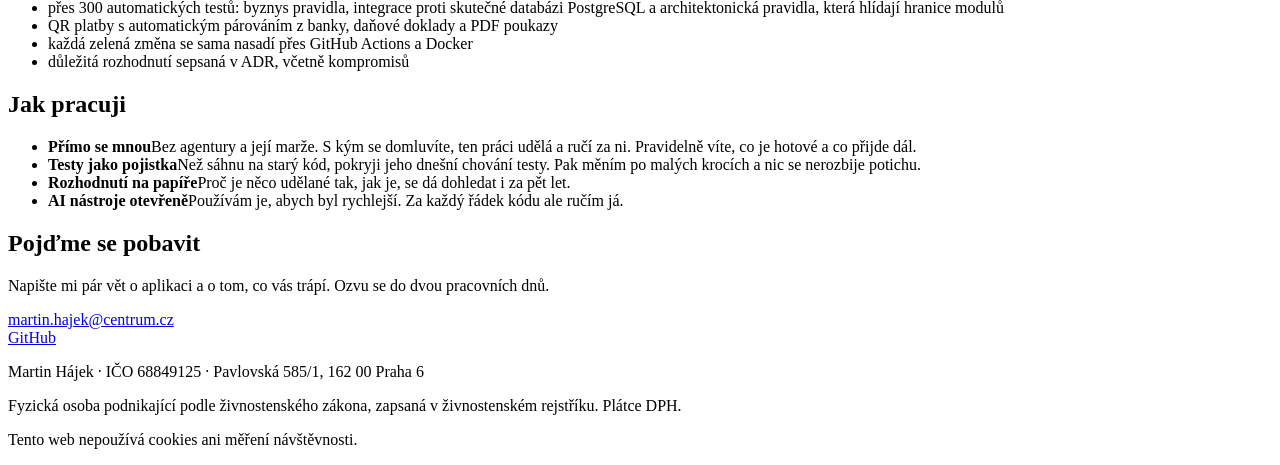
==== commit f5d92965: "VB6 bez migrace, přidáno VBA Co-Authored-By: Claude Opus 5.5 <noreply@anthropic.com>" ====
--- a/site/index.html
+++ b/site/index.html
@@ -97,7 +97,8 @@
         <ul class="tags tags--legacy" aria-label="Starší technologie">
           <li>COM/COM+ a&nbsp;DCOM</li>
           <li>Interop a&nbsp;P/Invoke</li>
-          <li>VB6 a&nbsp;převody z&nbsp;něj</li>
+          <li>VB6</li>
+          <li>VBA</li>
           <li>WinForms</li>
           <li>WebForms</li>
           <li>WCF</li>
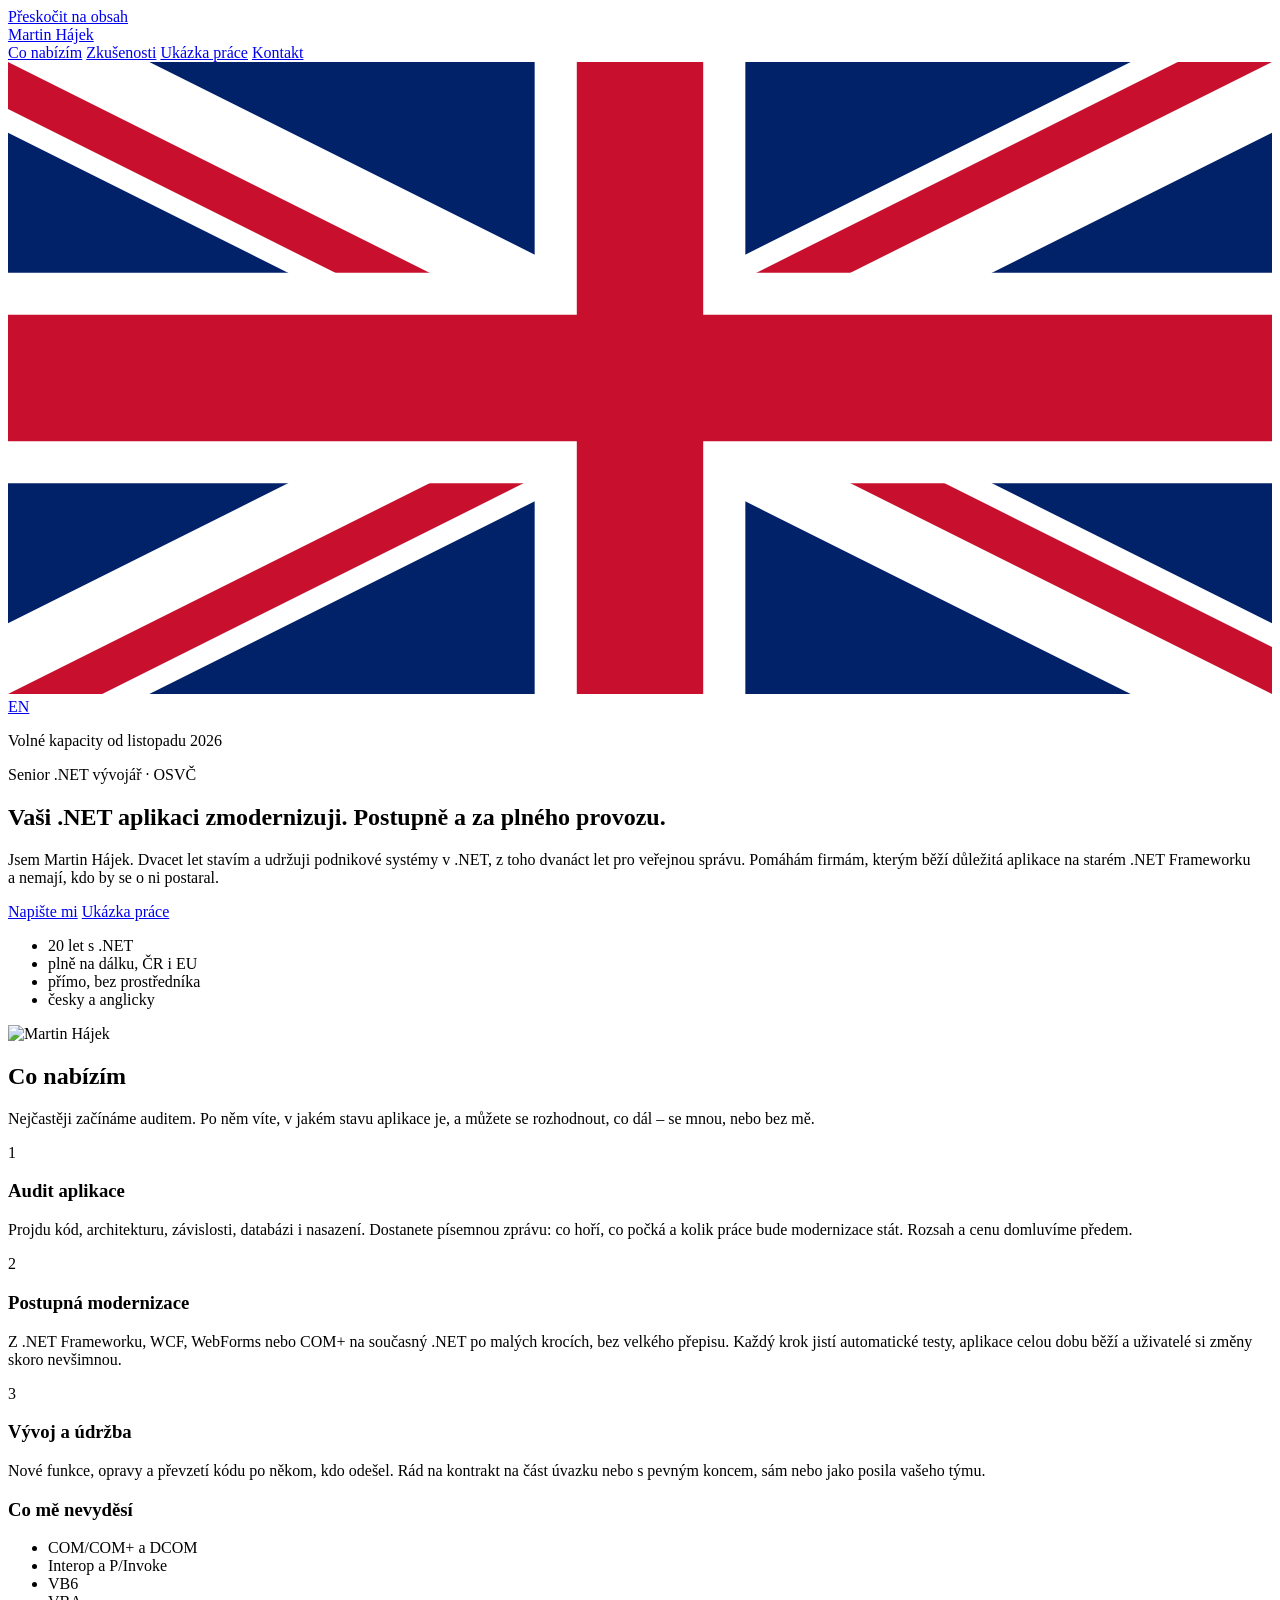
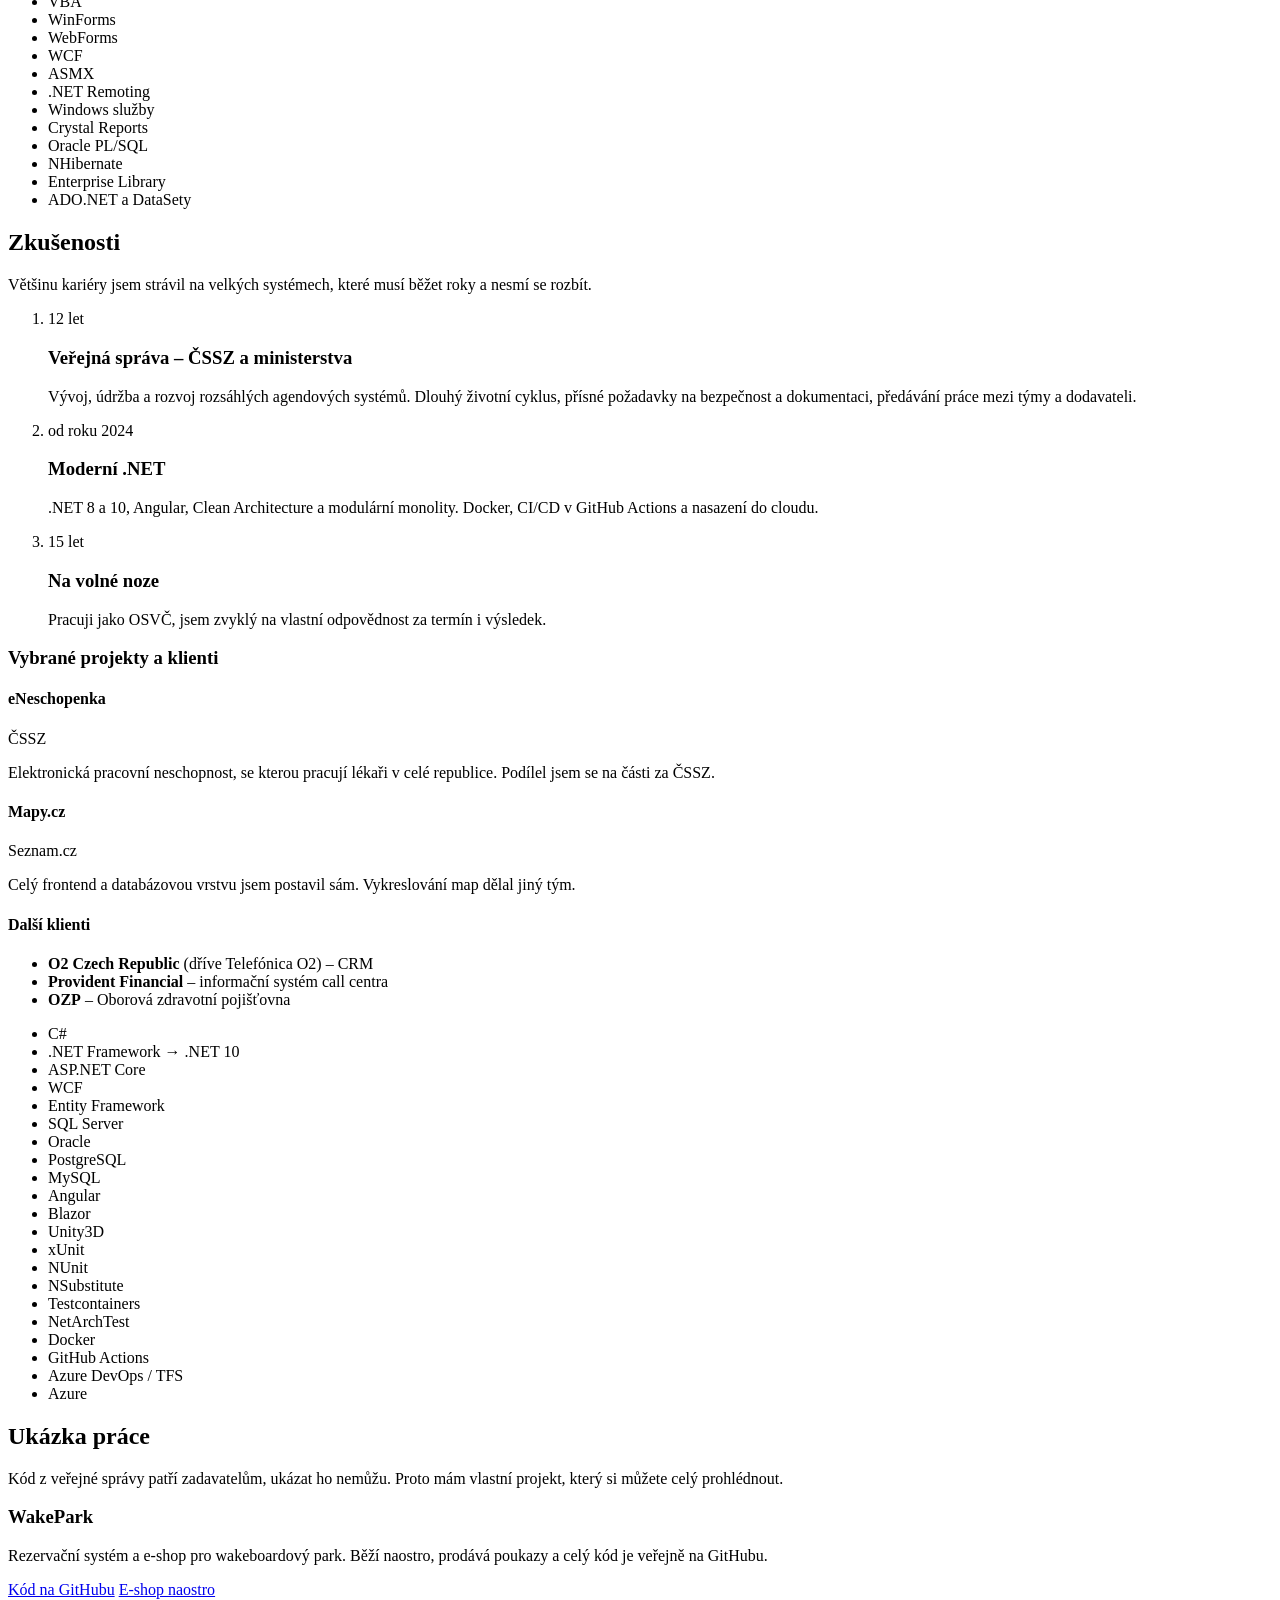
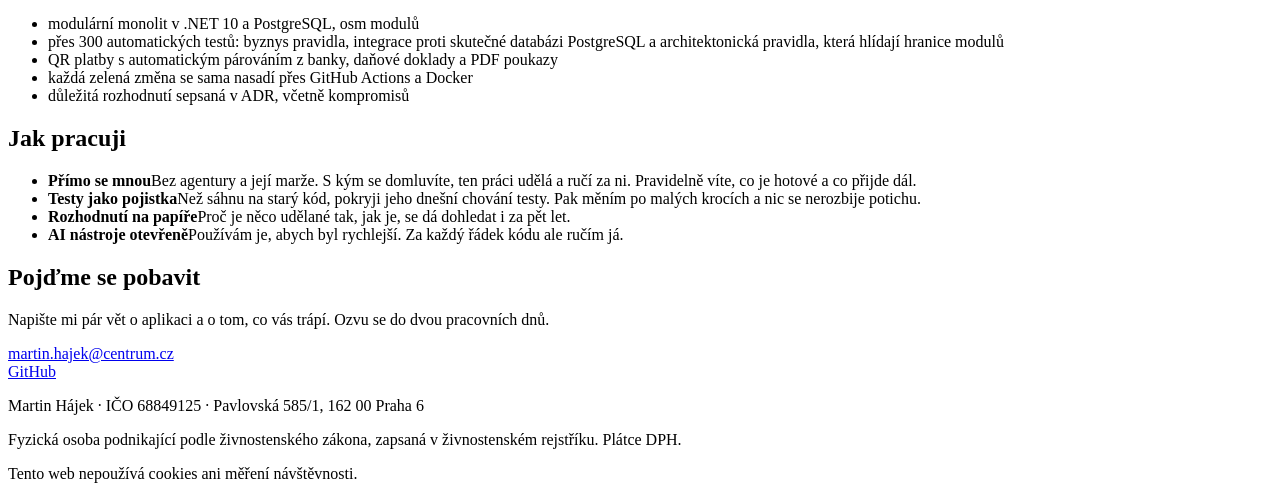
==== commit 8555a678: "Štítek dostupnosti nad nadpisem Co-Authored-By: Claude Opus 5.5 <noreply@anthropic.com>" ====
--- a/site/index.html
+++ b/site/index.html
@@ -52,6 +52,7 @@
     <section class="hero">
       <div class="wrap">
         <div>
+          <p class="availability">Volné kapacity od listopadu 2026</p>
           <p class="eyebrow">Senior .NET vývojář · OSVČ</p>
           <h1>Vaši .NET aplikaci zmodernizuji. Postupně a&nbsp;za plného provozu.</h1>
           <p class="lead">Jsem Martin Hájek. Dvacet let stavím a&nbsp;udržuji podnikové systémy v&nbsp;.NET, z&nbsp;toho dvanáct let pro veřejnou správu. Pomáhám firmám, kterým běží důležitá aplikace na starém .NET Frameworku a&nbsp;nemají, kdo by se o&nbsp;ni postaral.</p>
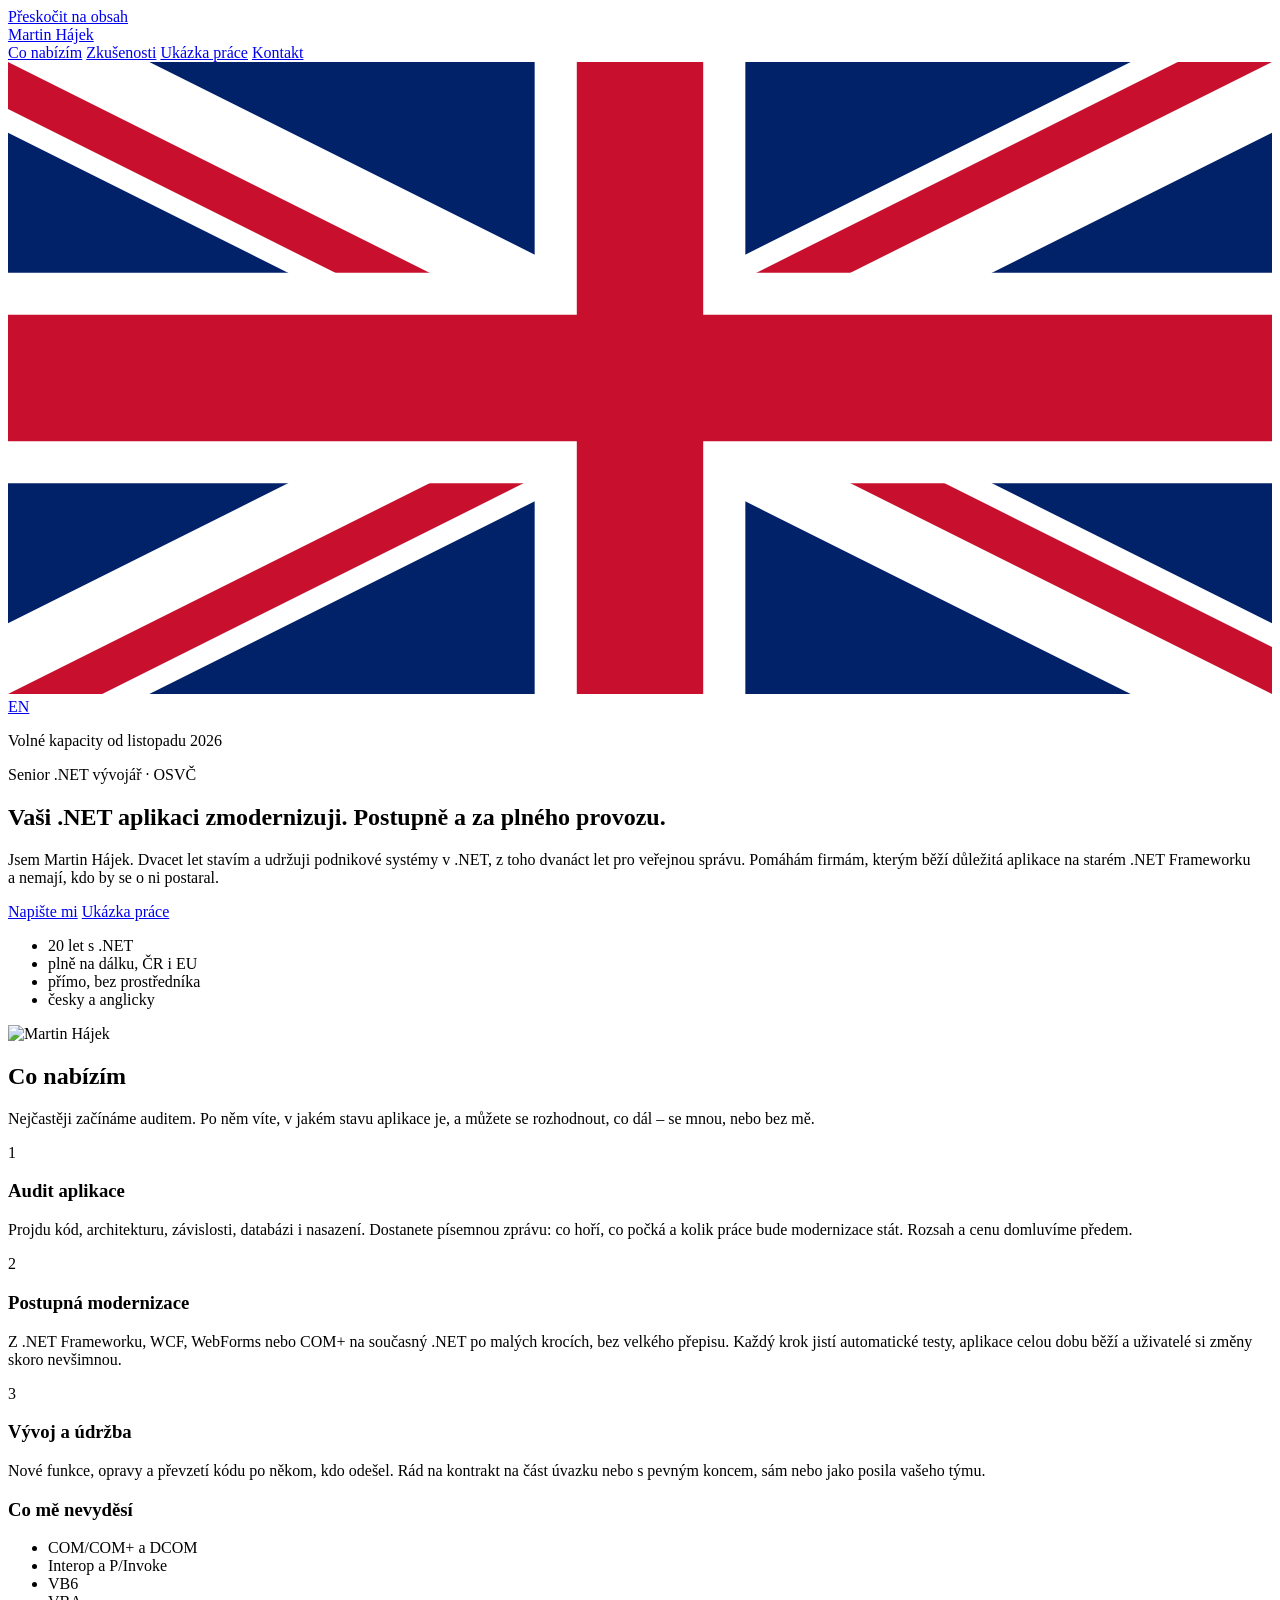
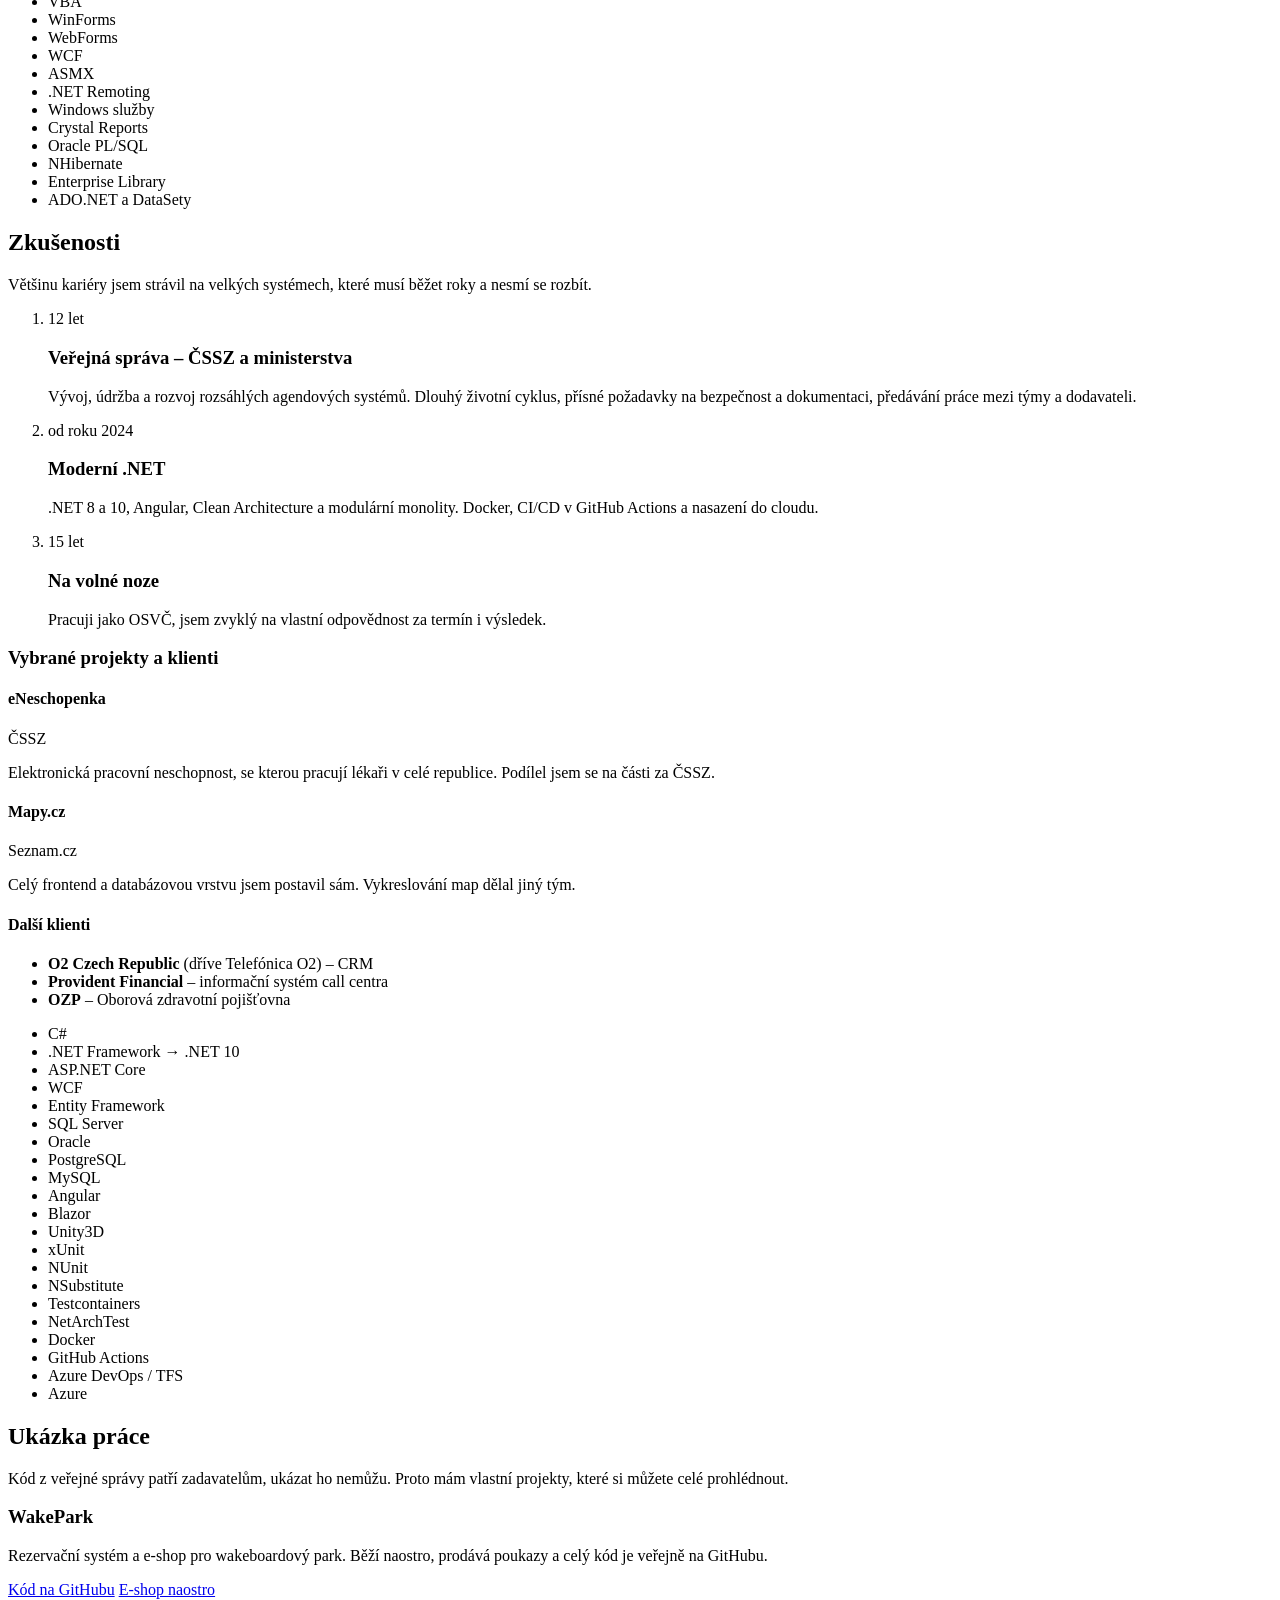
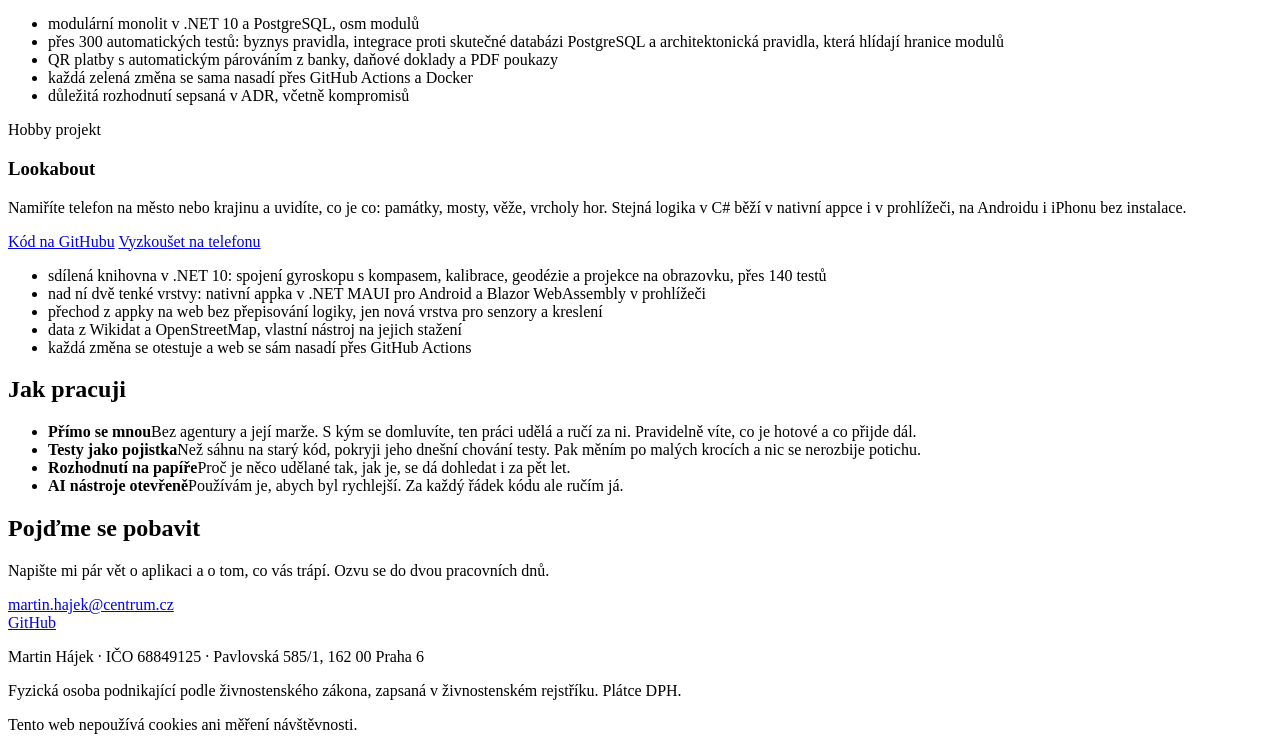
==== commit b4d3f8af: "Ukázka práce: Lookabout jako hobby projekt Co-Authored-By: Claude Opus 5.5 <noreply@anthropic.com>" ====
--- a/site/index.html
+++ b/site/index.html
@@ -192,7 +192,7 @@
     <section class="section" id="ukazka">
       <div class="wrap">
         <h2>Ukázka práce</h2>
-        <p class="section__intro">Kód z&nbsp;veřejné správy patří zadavatelům, ukázat ho nemůžu. Proto mám vlastní projekt, který si můžete celý prohlédnout.</p>
+        <p class="section__intro">Kód z&nbsp;veřejné správy patří zadavatelům, ukázat ho nemůžu. Proto mám vlastní projekty, které si můžete celé prohlédnout.</p>
         <div class="showcase">
           <div>
             <h3>WakePark</h3>
@@ -208,6 +208,24 @@
             <li>QR platby s&nbsp;automatickým párováním z&nbsp;banky, daňové doklady a&nbsp;PDF poukazy</li>
             <li>každá zelená změna se sama nasadí přes GitHub Actions a&nbsp;Docker</li>
             <li>důležitá rozhodnutí sepsaná v&nbsp;ADR, včetně kompromisů</li>
+          </ul>
+        </div>
+        <div class="showcase">
+          <div>
+            <p class="eyebrow">Hobby projekt</p>
+            <h3>Lookabout</h3>
+            <p>Namiříte telefon na město nebo krajinu a&nbsp;uvidíte, co je co: památky, mosty, věže, vrcholy hor. Stejná logika v&nbsp;C# běží v&nbsp;nativní appce i&nbsp;v&nbsp;prohlížeči, na Androidu i&nbsp;iPhonu bez instalace.</p>
+            <div class="actions">
+              <a class="button button--primary" href="https://github.com/martasIII/lookabout">Kód na GitHubu</a>
+              <a class="button button--ghost" href="https://martasiii.github.io/lookabout/">Vyzkoušet na telefonu</a>
+            </div>
+          </div>
+          <ul class="checks">
+            <li>sdílená knihovna v&nbsp;.NET 10: spojení gyroskopu s&nbsp;kompasem, kalibrace, geodézie a&nbsp;projekce na obrazovku, přes 140 testů</li>
+            <li>nad ní dvě tenké vrstvy: nativní appka v&nbsp;.NET MAUI pro Android a&nbsp;Blazor WebAssembly v&nbsp;prohlížeči</li>
+            <li>přechod z&nbsp;appky na web bez přepisování logiky, jen nová vrstva pro senzory a&nbsp;kreslení</li>
+            <li>data z&nbsp;Wikidat a&nbsp;OpenStreetMap, vlastní nástroj na jejich stažení</li>
+            <li>každá změna se otestuje a&nbsp;web se sám nasadí přes GitHub Actions</li>
           </ul>
         </div>
       </div>
